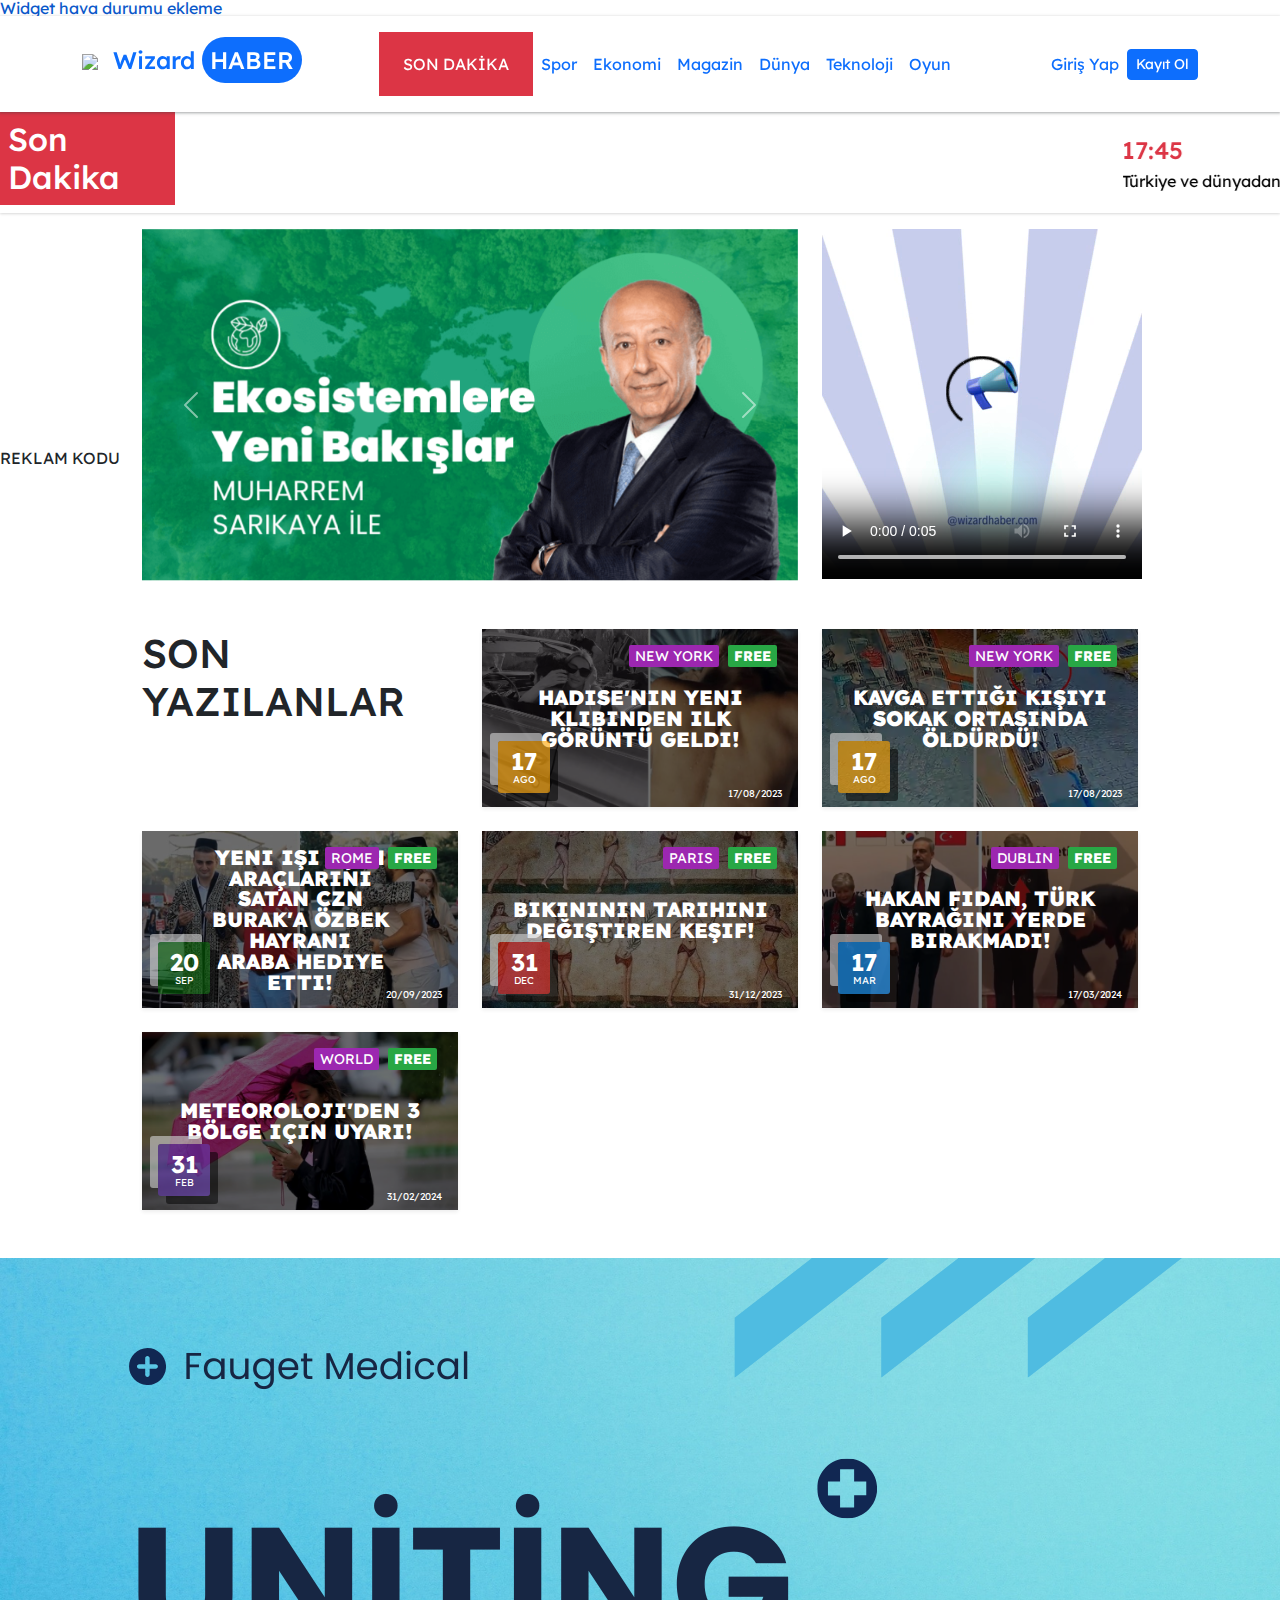
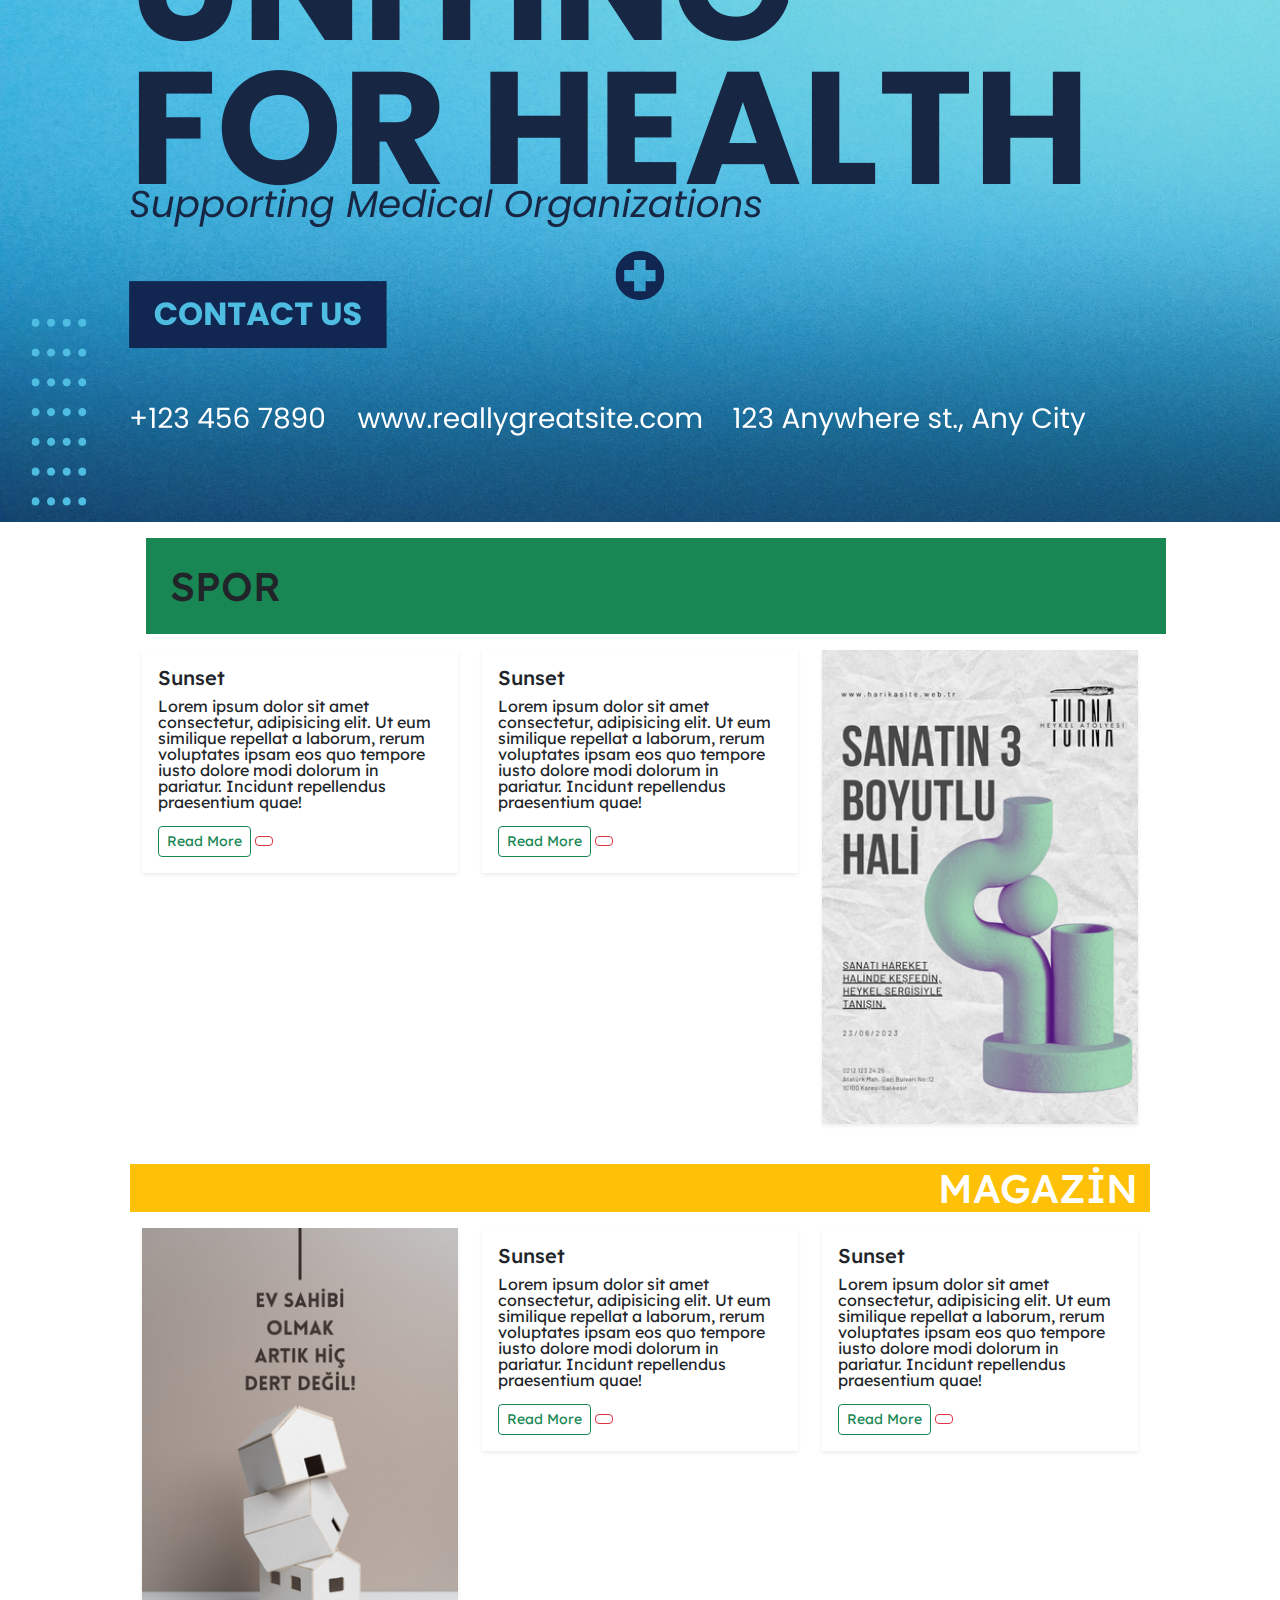
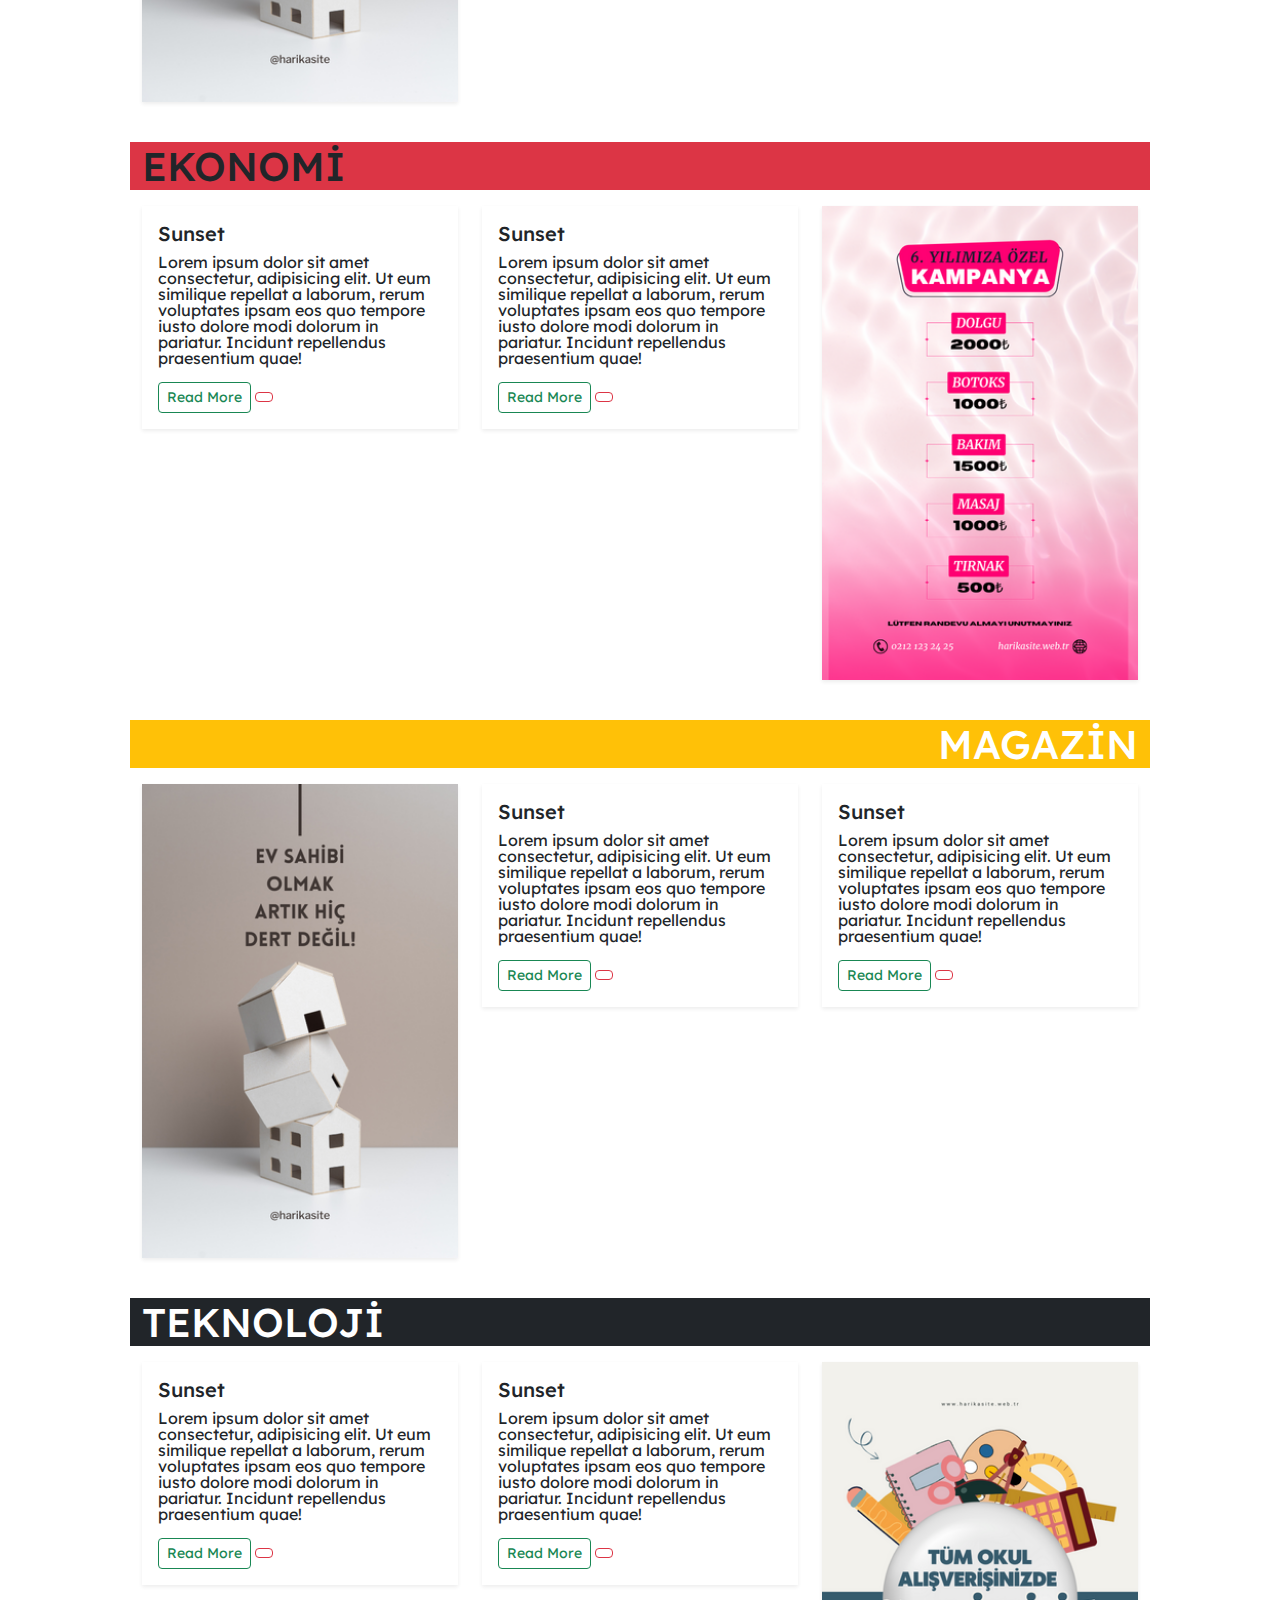
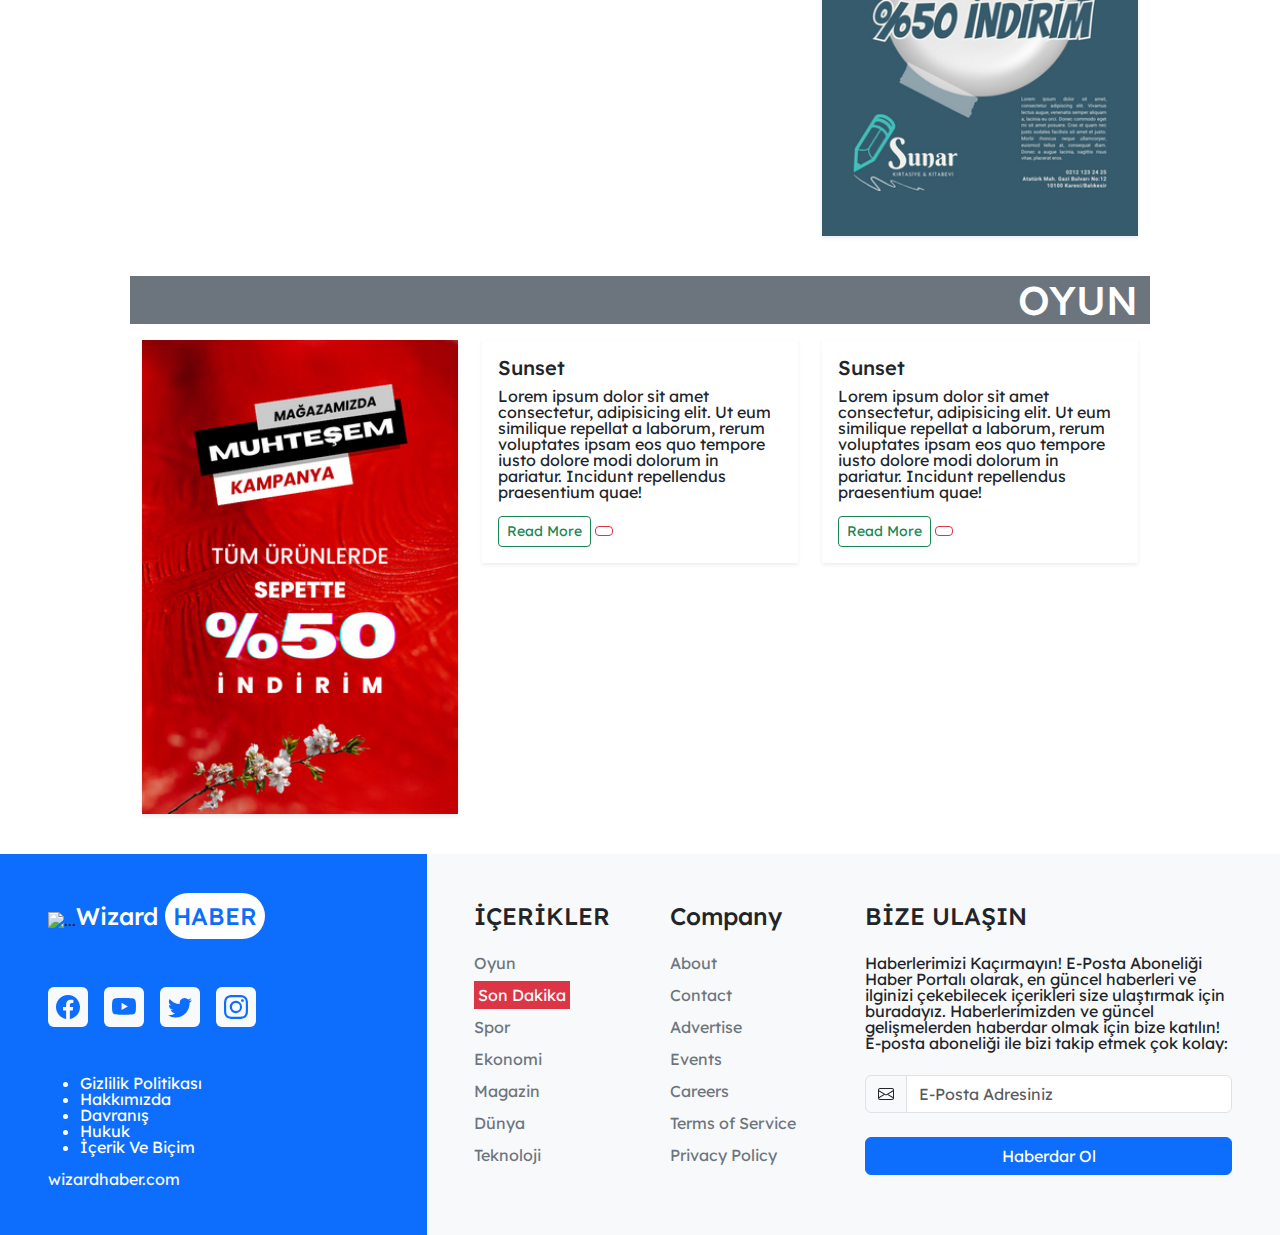
==== templates/index.html @ ce0caa34 "Add files via upload" ====
<!DOCTYPE html>
<html lang="en">

<head>
  <meta charset="UTF-8">
  <meta name="viewport" content="width=device-width, initial-scale=1.0">
  <link rel="stylesheet" href="https://cdnjs.cloudflare.com/ajax/libs/owl-carousel/1.3.3/owl.carousel.min.css">
  <link rel="icon" href="/static/img/logo.png">
  <!-- Bootstrap -->
  <link rel="stylesheet" href="https://cdn.jsdelivr.net/npm/bootstrap@5.3.2/dist/css/bootstrap.min.css">
  <link rel="stylesheet" href="https://unpkg.com/bootstrap@5.3.0/dist/css/bootstrap.min.css" />
  <link rel="stylesheet" href="https://unpkg.com/bs-brain@2.0.0/components/footers/footer-4/assets/css/footer-4.css" />
  <!-- Fontawesome -->
  <link rel="stylesheet" href="https://cdnjs.cloudflare.com/ajax/libs/font-awesome/6.4.2/css/all.min.css"
    integrity="sha512-z3gLpd7yknf1YoNbCzqRKc4qyor8gaKU1qmn+CShxbuBusANI9QpRohGBreCFkKxLhei6S9CQXFEbbKuqLg0DA=="
    crossorigin="anonymous" referrerpolicy="no-referrer" />
  <!-- AOS -->
  <link href="https://unpkg.com/aos@2.3.1/dist/aos.css" rel="stylesheet">
  <!-- CSS -->
  <link rel="stylesheet" href="/static/css/style.css">
  <title>Wizard Haber | Son Dakika, Spor, Magazin ve Daha Fazlası</title>
</head>

<body>

  <!-- Weather -->
  <div id="ww_7436003bc4300" v='1.3' loc='auto'
    a='{"t":"responsive","lang":"tr","sl_lpl":1,"ids":[],"font":"Arial","sl_ics":"one_a","sl_sot":"celsius","cl_bkg":"image","cl_font":"#FFFFFF","cl_cloud":"#FFFFFF","cl_persp":"#81D4FA","cl_sun":"#FFC107","cl_moon":"#FFC107","cl_thund":"#FF5722"}'>
    <a href="https://sharpweather.com/tr/widgets/" id="ww_7436003bc4300_u" target="_blank">Widget hava durumu ekleme</a>
  </div>

  <!-- Navbar Start -->
  <nav class="navbar navbar-expand-lg navbar-dark bg-white px-0 py-3 sticky-top ">
    <div class="container-xl">
      <!-- Logo -->
      <a class="navbar-brand d-flex align-items-center" href="#">
        <img src="/static/img/logo.png" class="h-8" alt="...">
        <h4 class="text-primary">Wizard <span class="bg-primary text-white p-2 rounded-5">HABER</span></h4>
      </a>
      <!-- Navbar toggle -->
      <button class="navbar-toggler" type="button" data-bs-toggle="collapse" data-bs-target="#navbarCollapse"
        aria-controls="navbarCollapse" aria-expanded="false" aria-label="Toggle navigation">
        <span class="navbar-toggler-icon"></span>
      </button>
      <!-- Collapse -->
      <div class="collapse navbar-collapse" id="navbarCollapse">
        <!-- Nav -->
        <div class="navbar-nav mx-lg-auto d-flex align-items-center">
          <a class="nav-item nav-link active bg-danger p-4" href="#" aria-current="page">SON DAKİKA</a>
          <a class="nav-item nav-link text-primary" href="#">Spor</a>
          <a class="nav-item nav-link text-primary" href="#">Ekonomi</a>
          <a class="nav-item nav-link text-primary" href="#">Magazin</a>
          <a class="nav-item nav-link text-primary" href="#">Dünya</a>
          <a class="nav-item nav-link text-primary" href="#">Teknoloji</a>
          <a class="nav-item nav-link text-primary" href="#">Oyun</a>
        </div>
        <!-- Right navigation -->
        <div class="navbar-nav ms-lg-4">
          <a class="nav-item nav-link text-primary" href="#">Giriş Yap</a>
        </div>
        <!-- Action -->
        <div class="d-flex align-items-lg-center mt-3 mt-lg-0">
          <a href="#" class="btn btn-sm btn-primary w-full w-lg-auto">
            Kayıt Ol
          </a>
        </div>
      </div>
    </div>
  </nav>
  <!-- Navbar End -->

  <div class="marquee d-flex align-items-center">
    <h2 class="bg-danger text-white p-2" style="width: 200px;">Son Dakika</h2>
    <marquee scrollamount="18" class="p-2 text-black">
      <h4 class="text-danger">17:45</h4>Türkiye ve dünyadan son dakika haberleri, en son haberler, yeni gelişmeler ve
      güncel son durum.
    </marquee>
  </div>

  <!-- Carousel Start -->
  <div class="container mt-3">
    <div class="row g-4">
      <div class="col-md-8">
        <div id="carouselExampleAutoplaying" class="carousel slide" data-bs-ride="carousel">
          <div class="carousel-inner">
            <div class="carousel-item active">
              <img src="/static/img/muharrem-sarikaya-ile-yeni-bakislar.png" class="d-block w-100" alt="...">
            </div>
            <div class="carousel-item">
              <img src="/static/img/new-mehmet-acar-ile-sinema.jpg" class="d-block w-100" alt="...">
            </div>
            <div class="carousel-item">
              <img src="/static/img/new-oray-egin-ile-yasam-mekan.jpg" class="d-block w-100" alt="...">
            </div>
          </div>
          <button class="carousel-control-prev" type="button" data-bs-target="#carouselExampleAutoplaying"
            data-bs-slide="prev">
            <span class="carousel-control-prev-icon" aria-hidden="true"></span>
            <span class="visually-hidden">Previous</span>
          </button>
          <button class="carousel-control-next" type="button" data-bs-target="#carouselExampleAutoplaying"
            data-bs-slide="next">
            <span class="carousel-control-next-icon" aria-hidden="true"></span>
            <span class="visually-hidden">Next</span>
          </button>
        </div>
      </div>
      <div class="col-md-4">
        <div>
          <video controls autoplay loop>
            <source src="/static/img/Adsz_tasarm_2.mp4">
          </video>
        </div>
      </div>
    </div>
  </div>
  <!-- Carousel End -->

  <!-- Cards Start -->
  <div id="soldasabit" style="position: absolute; left: 0px; top: 50%; z-index: 1;">REKLAM KODU</div>
  
  <div class="container py-5">

    <div class="row row-cols-1 row-cols-md-3 g-4">
      <h1>SON YAZILANLAR</h1>
      <div class="col">
        <div class="card h-100" style="position: relative">
          <div class="bottom-right">17/08/2023</div>
          <div class="top-right">
            <div class="tags-list mb-2">
              <span class="tags-list-town text-uppercase">NEW YORK</span>
              <span style="background-color: #28a745; text-transform: uppercase; font-weight: 800;">
                FREE
              </span>
            </div>
          </div>
          <div class="image-container">
            <div class="bottom-left">
              <div class="thumbnail" style="background-color: #ffa5009e">
                <div class="thumbnail-date">
                  <span class="thumbnail-date-day">17</span>
                  <span class="thumbnail-date-month">ago</span>
                </div>
              </div>
            </div>
            <a href="#">
              <img src="/static/img/1.jpg" @load="imageLoaded" class="card-img-top" alt="Image" /></a>
            <div
              class="image-overlay text-over text-center d-flex justify-content-center align-items-center text-uppercase">
              <div>
                Hadise'nin yeni klibinden ilk görüntü geldi!
              </div>
            </div>
            </a>
          </div>
        </div>
      </div>
      <div class="col">
        <div class="card h-100" style="position: relative">
          <div class="bottom-right">17/08/2023</div>
          <div class="top-right">
            <div class="tags-list mb-2">
              <span class="tags-list-town text-uppercase">NEW YORK</span>
              <span style="background-color: #28a745; text-transform: uppercase; font-weight: 800;">
                FREE
              </span>
            </div>
          </div>
          <div class="image-container">
            <div class="bottom-left">
              <div class="thumbnail" style="background-color: #ffa5009e">
                <div class="thumbnail-date">
                  <span class="thumbnail-date-day">17</span>
                  <span class="thumbnail-date-month">ago</span>
                </div>
              </div>
            </div>
            <a href="#">
              <img src="/static/img/2.jpg" @load="imageLoaded" class="card-img-top" alt="Image" /></a>
            <div
              class="image-overlay text-over text-center d-flex justify-content-center align-items-center text-uppercase">
              <div>
                Kavga ettiği kişiyi sokak ortasında öldürdü!
              </div>
            </div>
            </a>
          </div>
        </div>
      </div>
      <div class="col">
        <div class="card h-100" style="position: relative">
          <div class="bottom-right">20/09/2023</div>
          <div class="top-right">
            <div class="tags-list mb-2">
              <span class="tags-list-town text-uppercase">ROME</span>
              <span style="background-color: #28a745; text-transform: uppercase; font-weight: 800;">
                FREE
              </span>
            </div>
          </div>
          <div class="image-container">
            <div class="bottom-left">
              <div class="thumbnail" style="background-color: #00800070">
                <div class="thumbnail-date">
                  <span class="thumbnail-date-day">20</span>
                  <span class="thumbnail-date-month">sep</span>
                </div>
              </div>
            </div>
            <a href="#">
              <img src="/static/img/3.jpg" @load="imageLoaded" class="card-img-top" alt="Image" /></a>
            <div
              class="image-overlay text-over text-center d-flex justify-content-center align-items-center text-uppercase">
              <div class="p-5">
                Yeni işi için araçlarını satan CZN Burak'a Özbek hayranı araba hediye etti!
              </div>
            </div>
            </a>
          </div>
        </div>
      </div>
      <div class="col">
        <div class="card h-100" style="position: relative">
          <div class="bottom-right">31/12/2023</div>
          <div class="top-right">
            <div class="tags-list mb-2">
              <span class="tags-list-town text-uppercase">PARIS</span>
              <span style="background-color: #28a745; text-transform: uppercase; font-weight: 800;">
                FREE
              </span>
            </div>
          </div>
          <div class="image-container">
            <div class="bottom-left">
              <div class="thumbnail" style="background-color: #ff000070">
                <div class="thumbnail-date">
                  <span class="thumbnail-date-day">31</span>
                  <span class="thumbnail-date-month">dec</span>
                </div>
              </div>
            </div>
            <a href="#">
              <img src="/static/img/4.jpg" @load="imageLoaded" class="card-img-top" alt="Image" /></a>
            <div
              class="image-overlay text-over text-center d-flex justify-content-center align-items-center text-uppercase">
              <div>
                Bikininin tarihini değiştiren keşif!
              </div>
            </div>
            </a>
          </div>
        </div>
      </div>
      <div class="col">
        <div class="card h-100" style="position: relative">
          <div class="bottom-right">17/03/2024</div>
          <div class="top-right">
            <div class="tags-list mb-2">
              <span class="tags-list-town text-uppercase">DUBLIN</span>
              <span style="background-color: #28a745; text-transform: uppercase; font-weight: 800;">
                FREE
              </span>
            </div>
          </div>
          <div class="image-container">
            <div class="bottom-left">
              <div class="thumbnail" style="background-color: #2196f3ad">
                <div class="thumbnail-date">
                  <span class="thumbnail-date-day">17</span>
                  <span class="thumbnail-date-month">mar</span>
                </div>
              </div>
            </div>
            <a href="#">
              <img src="/static/img/5.jpg" @load="imageLoaded" class="card-img-top" alt="Image" /></a>
            <div
              class="image-overlay text-over text-center d-flex justify-content-center align-items-center text-uppercase">
              <div>
                Hakan Fidan, Türk bayrağını yerde bırakmadı!
              </div>
            </div>
            </a>
          </div>
        </div>
      </div>

      <div class="col">
        <div class="card h-100" style="position: relative">
          <div class="bottom-right">31/02/2024</div>
          <div class="top-right">
            <div class="tags-list mb-2">
              <span class="tags-list-town text-uppercase">WORLD</span>
              <span style="background-color: #28a745; text-transform: uppercase; font-weight: 800;">
                FREE
              </span>
            </div>
          </div>
          <div class="image-container">
            <div class="bottom-left">
              <div class="thumbnail" style="background-color: #673ab794">
                <div class="thumbnail-date">
                  <span class="thumbnail-date-day">31</span>
                  <span class="thumbnail-date-month">Feb</span>
                </div>
              </div>
            </div>
            <a href="#">
              <img src="/static/img/6.jpg" @load="imageLoaded" class="card-img-top" alt="Image" /></a>
            <div
              class="image-overlay text-over text-center d-flex justify-content-center align-items-center text-uppercase">
              <div>
                Meteoroloji'den 3 bölge için uyarı!
              </div>
            </div>
            </a>
          </div>
        </div>
      </div>

    </div>

  </div>
  <!-- Cards End -->

  <div>
    <img src="/static/img/Pembe ve Yeşil Minimalist Anneler Günü İndirimi Yatay Reklam Panosu.png" alt="">
  </div>


<!-- Spor Kategori Start -->
  <div class="container mt-3">
    <div class="row">
      <h1 class="bg-success mb-3 p-4 ms-3">SPOR <i class="fa-solid fa-futbol fa-spin fa-sm" style="color: #000000;"></i></h1>
      <div class="col-lg-4 mb-4">
        <div class="card">
          <img
            src="https://images.unsplash.com/photo-1477862096227-3a1bb3b08330?ixlib=rb-1.2.1&auto=format&fit=crop&w=700&q=60"
            alt="" class="card-img-top">
          <div class="card-body">
            <h5 class="card-title">Sunset</h5>
            <p class="card-text">Lorem ipsum dolor sit amet consectetur, adipisicing elit. Ut eum similique repellat a
              laborum, rerum voluptates ipsam eos quo tempore iusto dolore modi dolorum in pariatur. Incidunt
              repellendus praesentium quae!</p>
            <a href="" class="btn btn-outline-success btn-sm">Read More</a>
            <a href="" class="btn btn-outline-danger btn-sm"><i class="far fa-heart"></i></a>
          </div>
        </div>
      </div>
      <div class="col-lg-4 mb-4">
        <div class="card">
          <img
            src="https://images.unsplash.com/photo-1516214104703-d870798883c5?ixlib=rb-1.2.1&ixid=eyJhcHBfaWQiOjEyMDd9&auto=format&fit=crop&w=700&q=60"
            alt="" class="card-img-top">
          <div class="card-body">
            <h5 class="card-title">Sunset</h5>
            <p class="card-text">Lorem ipsum dolor sit amet consectetur, adipisicing elit. Ut eum similique repellat a
              laborum, rerum voluptates ipsam eos quo tempore iusto dolore modi dolorum in pariatur. Incidunt
              repellendus praesentium quae!</p>
            <a href="" class="btn btn-outline-success btn-sm">Read More</a>
            <a href="" class="btn btn-outline-danger btn-sm"><i class="far fa-heart"></i></a>
          </div>
        </div>
      </div>
      <div class="col-lg-4 mb-4">
        <div class="card">
          <img
            src="/static/img/kacrmayn_5.png"
            alt="" class="card-img-top">
        </div>
      </div>
    </div>
  </div>
  <!-- Spor Kategori End -->

  <!-- Magazin Kategori Start-->
  <div class="container mt-3">
    <div class="row">
      <h1 class="text-end bg-warning text-white mb-3"><i class="fa-solid fa-video fa-fade fa-sm"
          style="color: #ffffff;"></i> MAGAZİN</h1>
      <div class="col-lg-4 mb-4">
        <div class="card">
          <img
            src="/static/img/kacrmayn_3.png"
            alt="" class="card-img-top">
        </div>
      </div>
      <div class="col-lg-4 mb-4">
        <div class="card">
          <img
            src="https://images.unsplash.com/photo-1516214104703-d870798883c5?ixlib=rb-1.2.1&ixid=eyJhcHBfaWQiOjEyMDd9&auto=format&fit=crop&w=700&q=60"
            alt="" class="card-img-top">
          <div class="card-body">
            <h5 class="card-title">Sunset</h5>
            <p class="card-text">Lorem ipsum dolor sit amet consectetur, adipisicing elit. Ut eum similique repellat a
              laborum, rerum voluptates ipsam eos quo tempore iusto dolore modi dolorum in pariatur. Incidunt
              repellendus praesentium quae!</p>
            <a href="" class="btn btn-outline-success btn-sm">Read More</a>
            <a href="" class="btn btn-outline-danger btn-sm"><i class="far fa-heart"></i></a>
          </div>
        </div>
      </div>
      <div class="col-lg-4 mb-4">
        <div class="card">
          <img
            src="https://images.unsplash.com/photo-1477862096227-3a1bb3b08330?ixlib=rb-1.2.1&auto=format&fit=crop&w=700&q=60"
            alt="" class="card-img-top">
          <div class="card-body">
            <h5 class="card-title">Sunset</h5>
            <p class="card-text">Lorem ipsum dolor sit amet consectetur, adipisicing elit. Ut eum similique repellat a
              laborum, rerum voluptates ipsam eos quo tempore iusto dolore modi dolorum in pariatur. Incidunt
              repellendus praesentium quae!</p>
            <a href="" class="btn btn-outline-success btn-sm">Read More</a>
            <a href="" class="btn btn-outline-danger btn-sm"><i class="far fa-heart"></i></a>
          </div>
        </div>
      </div>
    </div>
  </div>
  <!-- Magazin Kategori End -->

  <!-- Ekonomi Kategori Start -->
  <div class="container mt-3">
    <div class="row">
      <h1 class="bg-danger mb-3">EKONOMİ <i class="fa-solid fa-futbol fa-spin fa-sm" style="color: #000000;"></i></h1>
      <div class="col-lg-4 mb-4">
        <div class="card">
          <img
            src="https://images.unsplash.com/photo-1477862096227-3a1bb3b08330?ixlib=rb-1.2.1&auto=format&fit=crop&w=700&q=60"
            alt="" class="card-img-top">
          <div class="card-body">
            <h5 class="card-title">Sunset</h5>
            <p class="card-text">Lorem ipsum dolor sit amet consectetur, adipisicing elit. Ut eum similique repellat a
              laborum, rerum voluptates ipsam eos quo tempore iusto dolore modi dolorum in pariatur. Incidunt
              repellendus praesentium quae!</p>
            <a href="" class="btn btn-outline-success btn-sm">Read More</a>
            <a href="" class="btn btn-outline-danger btn-sm"><i class="far fa-heart"></i></a>
          </div>
        </div>
      </div>
      <div class="col-lg-4 mb-4">
        <div class="card">
          <img
            src="https://images.unsplash.com/photo-1516214104703-d870798883c5?ixlib=rb-1.2.1&ixid=eyJhcHBfaWQiOjEyMDd9&auto=format&fit=crop&w=700&q=60"
            alt="" class="card-img-top">
          <div class="card-body">
            <h5 class="card-title">Sunset</h5>
            <p class="card-text">Lorem ipsum dolor sit amet consectetur, adipisicing elit. Ut eum similique repellat a
              laborum, rerum voluptates ipsam eos quo tempore iusto dolore modi dolorum in pariatur. Incidunt
              repellendus praesentium quae!</p>
            <a href="" class="btn btn-outline-success btn-sm">Read More</a>
            <a href="" class="btn btn-outline-danger btn-sm"><i class="far fa-heart"></i></a>
          </div>
        </div>
      </div>
      <div class="col-lg-4 mb-4">
        <div class="card">
          <img
            src="/static/img/kacrmayn_2.png"
            alt="" class="card-img-top">
        </div>
      </div>
    </div>
  </div>
  <!-- Ekonomi Kategori End -->

   <!-- Dünya Kategori Start-->
   <div class="container mt-3">
    <div class="row">
      <h1 class="text-end bg-warning text-white mb-3"><i class="fa-solid fa-video fa-fade fa-sm"
          style="color: #ffffff;"></i> MAGAZİN</h1>
      <div class="col-lg-4 mb-4">
        <div class="card">
          <img
            src="/static/img/kacrmayn_3.png"
            alt="" class="card-img-top">
        </div>
      </div>
      <div class="col-lg-4 mb-4">
        <div class="card">
          <img
            src="https://images.unsplash.com/photo-1516214104703-d870798883c5?ixlib=rb-1.2.1&ixid=eyJhcHBfaWQiOjEyMDd9&auto=format&fit=crop&w=700&q=60"
            alt="" class="card-img-top">
          <div class="card-body">
            <h5 class="card-title">Sunset</h5>
            <p class="card-text">Lorem ipsum dolor sit amet consectetur, adipisicing elit. Ut eum similique repellat a
              laborum, rerum voluptates ipsam eos quo tempore iusto dolore modi dolorum in pariatur. Incidunt
              repellendus praesentium quae!</p>
            <a href="" class="btn btn-outline-success btn-sm">Read More</a>
            <a href="" class="btn btn-outline-danger btn-sm"><i class="far fa-heart"></i></a>
          </div>
        </div>
      </div>
      <div class="col-lg-4 mb-4">
        <div class="card">
          <img
            src="https://images.unsplash.com/photo-1477862096227-3a1bb3b08330?ixlib=rb-1.2.1&auto=format&fit=crop&w=700&q=60"
            alt="" class="card-img-top">
          <div class="card-body">
            <h5 class="card-title">Sunset</h5>
            <p class="card-text">Lorem ipsum dolor sit amet consectetur, adipisicing elit. Ut eum similique repellat a
              laborum, rerum voluptates ipsam eos quo tempore iusto dolore modi dolorum in pariatur. Incidunt
              repellendus praesentium quae!</p>
            <a href="" class="btn btn-outline-success btn-sm">Read More</a>
            <a href="" class="btn btn-outline-danger btn-sm"><i class="far fa-heart"></i></a>
          </div>
        </div>
      </div>
    </div>
  </div>
  <!-- Dünya Kategori End -->

   <!-- Teknoloji Kategori Start -->
   <div class="container mt-3">
    <div class="row">
      <h1 class="bg-dark text-white mb-3">TEKNOLOJİ <i class="fa-solid fa-futbol fa-spin fa-sm" style="color: #ffffff;"></i></h1>
      <div class="col-lg-4 mb-4">
        <div class="card">
          <img
            src="https://images.unsplash.com/photo-1477862096227-3a1bb3b08330?ixlib=rb-1.2.1&auto=format&fit=crop&w=700&q=60"
            alt="" class="card-img-top">
          <div class="card-body">
            <h5 class="card-title">Sunset</h5>
            <p class="card-text">Lorem ipsum dolor sit amet consectetur, adipisicing elit. Ut eum similique repellat a
              laborum, rerum voluptates ipsam eos quo tempore iusto dolore modi dolorum in pariatur. Incidunt
              repellendus praesentium quae!</p>
            <a href="" class="btn btn-outline-success btn-sm">Read More</a>
            <a href="" class="btn btn-outline-danger btn-sm"><i class="far fa-heart"></i></a>
          </div>
        </div>
      </div>
      <div class="col-lg-4 mb-4">
        <div class="card">
          <img
            src="https://images.unsplash.com/photo-1516214104703-d870798883c5?ixlib=rb-1.2.1&ixid=eyJhcHBfaWQiOjEyMDd9&auto=format&fit=crop&w=700&q=60"
            alt="" class="card-img-top">
          <div class="card-body">
            <h5 class="card-title">Sunset</h5>
            <p class="card-text">Lorem ipsum dolor sit amet consectetur, adipisicing elit. Ut eum similique repellat a
              laborum, rerum voluptates ipsam eos quo tempore iusto dolore modi dolorum in pariatur. Incidunt
              repellendus praesentium quae!</p>
            <a href="" class="btn btn-outline-success btn-sm">Read More</a>
            <a href="" class="btn btn-outline-danger btn-sm"><i class="far fa-heart"></i></a>
          </div>
        </div>
      </div>
      <div class="col-lg-4 mb-4">
        <div class="card">
          <img
            src="/static/img/kacrmayn_4.png"
            alt="" class="card-img-top">
        </div>
      </div>
    </div>
  </div>
  <!-- Teknoloji Kategori End -->

   <!-- Oyun Kategori Start-->
   <div class="container mt-3">
    <div class="row">
      <h1 class="text-end bg-secondary text-white mb-3"><i class="fa-solid fa-video fa-fade fa-sm"
          style="color: #ffffff;"></i> OYUN</h1>
      <div class="col-lg-4 mb-4">
        <div class="card">
          <img
            src="/static/img/kacrmayn_1.png"
            alt="" class="card-img-top">
        </div>
      </div>
      <div class="col-lg-4 mb-4">
        <div class="card">
          <img
            src="https://images.unsplash.com/photo-1516214104703-d870798883c5?ixlib=rb-1.2.1&ixid=eyJhcHBfaWQiOjEyMDd9&auto=format&fit=crop&w=700&q=60"
            alt="" class="card-img-top">
          <div class="card-body">
            <h5 class="card-title">Sunset</h5>
            <p class="card-text">Lorem ipsum dolor sit amet consectetur, adipisicing elit. Ut eum similique repellat a
              laborum, rerum voluptates ipsam eos quo tempore iusto dolore modi dolorum in pariatur. Incidunt
              repellendus praesentium quae!</p>
            <a href="" class="btn btn-outline-success btn-sm">Read More</a>
            <a href="" class="btn btn-outline-danger btn-sm"><i class="far fa-heart"></i></a>
          </div>
        </div>
      </div>
      <div class="col-lg-4 mb-4">
        <div class="card">
          <img
            src="https://images.unsplash.com/photo-1477862096227-3a1bb3b08330?ixlib=rb-1.2.1&auto=format&fit=crop&w=700&q=60"
            alt="" class="card-img-top">
          <div class="card-body">
            <h5 class="card-title">Sunset</h5>
            <p class="card-text">Lorem ipsum dolor sit amet consectetur, adipisicing elit. Ut eum similique repellat a
              laborum, rerum voluptates ipsam eos quo tempore iusto dolore modi dolorum in pariatur. Incidunt
              repellendus praesentium quae!</p>
            <a href="" class="btn btn-outline-success btn-sm">Read More</a>
            <a href="" class="btn btn-outline-danger btn-sm"><i class="far fa-heart"></i></a>
          </div>
        </div>
      </div>
    </div>
  </div>
  <!-- Oyun Kategori End -->

  <!-- Canlı Haber -->


  <!-- Footer Start -->
  <!-- Footer 4 - Bootstrap Brain Component -->
  <footer class="footer w-100">

    <!-- Widgets - Bootstrap Brain Component -->
    <section>
      <div class="container-fluid mt-3">
        <div class="row">
          <div class="col-12 col-lg-4 bg-primary py-4 py-md-5 py-xxl-8">
            <div class="row h-100 align-items-end justify-content-center">
              <div class="col-12 col-md-11 col-xl-10">
                <div class="footer-logo-wrapper">
                  <a class="navbar-brand d-flex align-items-center" href="#">
                    <img src="/static/img/logo.png" class="h-8" alt="...">
                    <h4 class="text-white">Wizard <span class="bg-white text-primary p-2 rounded-5">HABER</span></h4>
                  </a>
                </div>
                <div class="social-media-wrapper mt-5 ">
                  <ul class="nav">
                    <li class="nav-item me-3">
                      <a class="nav-link link-primary p-2 bg-light rounded" href="#!">
                        <svg xmlns="http://www.w3.org/2000/svg" width="24" height="24" fill="currentColor"
                          class="bi bi-facebook" viewBox="0 0 16 16">
                          <path
                            d="M16 8.049c0-4.446-3.582-8.05-8-8.05C3.58 0-.002 3.603-.002 8.05c0 4.017 2.926 7.347 6.75 7.951v-5.625h-2.03V8.05H6.75V6.275c0-2.017 1.195-3.131 3.022-3.131.876 0 1.791.157 1.791.157v1.98h-1.009c-.993 0-1.303.621-1.303 1.258v1.51h2.218l-.354 2.326H9.25V16c3.824-.604 6.75-3.934 6.75-7.951z" />
                        </svg>
                      </a>
                    </li>
                    <li class="nav-item me-3">
                      <a class="nav-link link-primary p-2 bg-light rounded" href="#!">
                        <svg xmlns="http://www.w3.org/2000/svg" width="24" height="24" fill="currentColor"
                          class="bi bi-youtube" viewBox="0 0 16 16">
                          <path
                            d="M8.051 1.999h.089c.822.003 4.987.033 6.11.335a2.01 2.01 0 0 1 1.415 1.42c.101.38.172.883.22 1.402l.01.104.022.26.008.104c.065.914.073 1.77.074 1.957v.075c-.001.194-.01 1.108-.082 2.06l-.008.105-.009.104c-.05.572-.124 1.14-.235 1.558a2.007 2.007 0 0 1-1.415 1.42c-1.16.312-5.569.334-6.18.335h-.142c-.309 0-1.587-.006-2.927-.052l-.17-.006-.087-.004-.171-.007-.171-.007c-1.11-.049-2.167-.128-2.654-.26a2.007 2.007 0 0 1-1.415-1.419c-.111-.417-.185-.986-.235-1.558L.09 9.82l-.008-.104A31.4 31.4 0 0 1 0 7.68v-.123c.002-.215.01-.958.064-1.778l.007-.103.003-.052.008-.104.022-.26.01-.104c.048-.519.119-1.023.22-1.402a2.007 2.007 0 0 1 1.415-1.42c.487-.13 1.544-.21 2.654-.26l.17-.007.172-.006.086-.003.171-.007A99.788 99.788 0 0 1 7.858 2h.193zM6.4 5.209v4.818l4.157-2.408L6.4 5.209z" />
                        </svg>
                      </a>
                    </li>
                    <li class="nav-item me-3">
                      <a class="nav-link link-primary p-2 bg-light rounded" href="#!">
                        <svg xmlns="http://www.w3.org/2000/svg" width="24" height="24" fill="currentColor"
                          class="bi bi-twitter" viewBox="0 0 16 16">
                          <path
                            d="M5.026 15c6.038 0 9.341-5.003 9.341-9.334 0-.14 0-.282-.006-.422A6.685 6.685 0 0 0 16 3.542a6.658 6.658 0 0 1-1.889.518 3.301 3.301 0 0 0 1.447-1.817 6.533 6.533 0 0 1-2.087.793A3.286 3.286 0 0 0 7.875 6.03a9.325 9.325 0 0 1-6.767-3.429 3.289 3.289 0 0 0 1.018 4.382A3.323 3.323 0 0 1 .64 6.575v.045a3.288 3.288 0 0 0 2.632 3.218 3.203 3.203 0 0 1-.865.115 3.23 3.23 0 0 1-.614-.057 3.283 3.283 0 0 0 3.067 2.277A6.588 6.588 0 0 1 .78 13.58a6.32 6.32 0 0 1-.78-.045A9.344 9.344 0 0 0 5.026 15z" />
                        </svg>
                      </a>
                    </li>
                    <li class="nav-item">
                      <a class="nav-link link-primary p-2 bg-light rounded" href="#!">
                        <svg xmlns="http://www.w3.org/2000/svg" width="24" height="24" fill="currentColor"
                          class="bi bi-instagram" viewBox="0 0 16 16">
                          <path
                            d="M8 0C5.829 0 5.556.01 4.703.048 3.85.088 3.269.222 2.76.42a3.917 3.917 0 0 0-1.417.923A3.927 3.927 0 0 0 .42 2.76C.222 3.268.087 3.85.048 4.7.01 5.555 0 5.827 0 8.001c0 2.172.01 2.444.048 3.297.04.852.174 1.433.372 1.942.205.526.478.972.923 1.417.444.445.89.719 1.416.923.51.198 1.09.333 1.942.372C5.555 15.99 5.827 16 8 16s2.444-.01 3.298-.048c.851-.04 1.434-.174 1.943-.372a3.916 3.916 0 0 0 1.416-.923c.445-.445.718-.891.923-1.417.197-.509.332-1.09.372-1.942C15.99 10.445 16 10.173 16 8s-.01-2.445-.048-3.299c-.04-.851-.175-1.433-.372-1.941a3.926 3.926 0 0 0-.923-1.417A3.911 3.911 0 0 0 13.24.42c-.51-.198-1.092-.333-1.943-.372C10.443.01 10.172 0 7.998 0h.003zm-.717 1.442h.718c2.136 0 2.389.007 3.232.046.78.035 1.204.166 1.486.275.373.145.64.319.92.599.28.28.453.546.598.92.11.281.24.705.275 1.485.039.843.047 1.096.047 3.231s-.008 2.389-.047 3.232c-.035.78-.166 1.203-.275 1.485a2.47 2.47 0 0 1-.599.919c-.28.28-.546.453-.92.598-.28.11-.704.24-1.485.276-.843.038-1.096.047-3.232.047s-2.39-.009-3.233-.047c-.78-.036-1.203-.166-1.485-.276a2.478 2.478 0 0 1-.92-.598 2.48 2.48 0 0 1-.6-.92c-.109-.281-.24-.705-.275-1.485-.038-.843-.046-1.096-.046-3.233 0-2.136.008-2.388.046-3.231.036-.78.166-1.204.276-1.486.145-.373.319-.64.599-.92.28-.28.546-.453.92-.598.282-.11.705-.24 1.485-.276.738-.034 1.024-.044 2.515-.045v.002zm4.988 1.328a.96.96 0 1 0 0 1.92.96.96 0 0 0 0-1.92zm-4.27 1.122a4.109 4.109 0 1 0 0 8.217 4.109 4.109 0 0 0 0-8.217zm0 1.441a2.667 2.667 0 1 1 0 5.334 2.667 2.667 0 0 1 0-5.334z" />
                        </svg>
                      </a>
                    </li>
                  </ul>
                </div>
                <div class="address-wrapper mt-5">
                  <address class="mb-2 text-white">
                    <ul>
                      <a href="">
                        <li style="color: white;">Gizlilik Politikası</li>
                      </a>
                      <a href="">
                        <li style="color: white;">Hakkımızda</li>
                      </a>
                      <a href="">
                        <li style="color: white;">Davranış</li>
                      </a>
                      <a href="">
                        <li style="color: white;">Hukuk</li>
                      </a>
                      <a href="">
                        <li style="color: white;">İçerik Ve Biçim</li>
                      </a>
                    </ul>
                  </address>
                  <p class="mb-2">
                    <a class="link-light text-decoration-none" href="tel:+15057922430">
                    </a>
                  </p>
                  <p class="mb-0">
                    <a class="link-light text-decoration-none" href="mailto:demo@yourdomain.com">wizardhaber.com</a>
                  </p>
                </div>
              </div>
            </div>
          </div>
          <div class="col-12 col-lg-8 bg-light py-4 py-md-5 py-xxl-8">
            <div class="row justify-content-center">
              <div class="col-12 col-md-11 col-xxl-10">
                <div class="row gy-4 gy-sm-0">
                  <div class="col-6 col-sm-3">
                    <div class="widget">
                      <h4 class="widget-title mb-4">İÇERİKLER</h4>
                      <ul class="list-unstyled">
                        <li class="mb-3">
                          <a href="#!" class="link-secondary text-decoration-none">Oyun</a>
                        </li>
                        <li class="mb-3">
                          <a href="#!" class="link-secondary text-decoration-none bg-danger text-white p-1">Son
                            Dakika</a>
                        </li>
                        <li class="mb-3">
                          <a href="#!" class="link-secondary text-decoration-none">Spor</a>
                        </li>
                        <li class="mb-3">
                          <a href="#!" class="link-secondary text-decoration-none">Ekonomi</a>
                        </li>
                        <li class="mb-3">
                          <a href="#!" class="link-secondary text-decoration-none">Magazin</a>
                        </li>
                        <li class="mb-3">
                          <a href="#!" class="link-secondary text-decoration-none">Dünya</a>
                        </li>
                        <li class="mb-0">
                          <a href="#!" class="link-secondary text-decoration-none">Teknoloji</a>
                        </li>



                      </ul>
                    </div>
                  </div>
                  <div class="col-6 col-sm-3">
                    <div class="widget">
                      <h4 class="widget-title mb-4">Company</h4>
                      <ul class="list-unstyled">
                        <li class="mb-3">
                          <a href="#!" class="link-secondary text-decoration-none">About</a>
                        </li>
                        <li class="mb-3">
                          <a href="#!" class="link-secondary text-decoration-none">Contact</a>
                        </li>
                        <li class="mb-3">
                          <a href="#!" class="link-secondary text-decoration-none">Advertise</a>
                        </li>
                        <li class="mb-3">
                          <a href="#!" class="link-secondary text-decoration-none">Events</a>
                        </li>
                        <li class="mb-3">
                          <a href="#!" class="link-secondary text-decoration-none">Careers</a>
                        </li>
                        <li class="mb-3">
                          <a href="#!" class="link-secondary text-decoration-none">Terms of
                            Service</a>
                        </li>
                        <li class="mb-0">
                          <a href="#!" class="link-secondary text-decoration-none">Privacy
                            Policy</a>
                        </li>
                      </ul>
                    </div>
                  </div>
                  <div class="col-12 col-sm-6">
                    <div class="widget">
                      <h4 class="widget-title mb-4">BİZE ULAŞIN</h4>
                      <p class="mb-4">Haberlerimizi Kaçırmayın! E-Posta Aboneliği

                        Haber Portalı olarak, en güncel haberleri ve ilginizi çekebilecek
                        içerikleri size ulaştırmak için buradayız. Haberlerimizden ve güncel
                        gelişmelerden haberdar olmak için bize katılın! E-posta aboneliği ile
                        bizi takip etmek çok kolay:
                      </p>
                      <form action="#!">
                        <div class="row gy-4">
                          <div class="col-12">
                            <div class="input-group">
                              <span class="input-group-text" id="email-newsletter-addon">
                                <svg xmlns="http://www.w3.org/2000/svg" width="16" height="16" fill="currentColor"
                                  class="bi bi-envelope" viewBox="0 0 16 16">
                                  <path
                                    d="M0 4a2 2 0 0 1 2-2h12a2 2 0 0 1 2 2v8a2 2 0 0 1-2 2H2a2 2 0 0 1-2-2V4Zm2-1a1 1 0 0 0-1 1v.217l7 4.2 7-4.2V4a1 1 0 0 0-1-1H2Zm13 2.383-4.708 2.825L15 11.105V5.383Zm-.034 6.876-5.64-3.471L8 9.583l-1.326-.795-5.64 3.47A1 1 0 0 0 2 13h12a1 1 0 0 0 .966-.741ZM1 11.105l4.708-2.897L1 5.383v5.722Z" />
                                </svg>
                              </span>
                              <input type="email" class="form-control" id="email-newsletter" value=""
                                placeholder="E-Posta Adresiniz" aria-label="email-newsletter"
                                aria-describedby="email-newsletter-addon" required>
                            </div>
                          </div>
                          <div class="col-12">
                            <div class="d-grid">
                              <button class="btn btn-primary" type="submit">Haberdar Ol</button>
                            </div>
                          </div>
                        </div>
                      </form>
                    </div>
                  </div>
                </div>

              </div>
            </div>
          </div>
        </div>
      </div>
      </div>
      </div>
    </section>

  </footer>
  <!-- Footer End -->



  
  <script type="text/javascript" src="https://code.jquery.com/jquery-1.12.0.min.js"></script>
  <script type="text/javascript"
    src="https://cdnjs.cloudflare.com/ajax/libs/owl-carousel/1.3.3/owl.carousel.min.js"></script>
  <script type="text/javascript" src="js/jquery.hoverdir.js"></script>
  <script type="text/javascript" src="js/modernizr.custom.97074.js"></script>

  <script src="//maxcdn.bootstrapcdn.com/bootstrap/4.1.1/js/bootstrap.min.js"></script>
  <script src="//cdnjs.cloudflare.com/ajax/libs/jquery/3.2.1/jquery.min.js"></script>
  <script async src="https://app2.weatherwidget.org/js/?id=ww_7436003bc4300"></script>
  <!-- Bootstrap -->
  <script src="https://cdn.jsdelivr.net/npm/@popperjs/core@2.11.8/dist/umd/popper.min.js"
    integrity="sha384-I7E8VVD/ismYTF4hNIPjVp/Zjvgyol6VFvRkX/vR+Vc4jQkC+hVqc2pM8ODewa9r"
    crossorigin="anonymous"></script>
  <script src="https://cdn.jsdelivr.net/npm/bootstrap@5.3.2/dist/js/bootstrap.min.js"
    integrity="sha384-BBtl+eGJRgqQAUMxJ7pMwbEyER4l1g+O15P+16Ep7Q9Q+zqX6gSbd85u4mG4QzX+"
    crossorigin="anonymous"></script>
  <!-- AOS -->
  <script src="https://unpkg.com/aos@2.3.1/dist/aos.js"></script>
  <script>
    AOS.init();
  </script>
  <!-- Script -->
  <script src="/static/js/script.js"></script>
</body>

</html>
---- static/css/style.css ----
@import url(https://unpkg.com/@webpixels/css@1.0/dist/index.css);
@import url('https://fonts.googleapis.com/css2?family=Lexend:wght@600&display=swap');

*{
  font-family: 'Lexend', sans-serif;
}


.marquee{
  box-shadow: rgba(0, 0, 0, 0.1) 0px 1px 3px 0px, rgba(0, 0, 0, 0.06) 0px 1px 2px 0px;
}

nav{
  box-shadow: rgba(60, 64, 67, 0.3) 0px 1px 2px 0px, rgba(60, 64, 67, 0.15) 0px 1px 3px 1px;
}

a {
    text-decoration: none;
  }
  
  .container {
    max-width: 1020px !important;
  }
  
  .thumbnail-date-day {
    color: rgb(255, 255, 255);
  }
  
  .thumbnail-date-month {
    color: rgb(255, 255, 255);
  }
  
  div {
    display: block;
  }
  
  div, span {
    /* box-sizing: initial; */
    line-height: 1;
  }

  
  .thumbnail {
    -webkit-touch-callout: none;
    border-radius: 3px;
    box-sizing: initial;
    height: 52px;
    min-width: 52px;
    overflow: hidden;
    -webkit-user-select: none;
    -khtml-user-select: none;
    -moz-user-select: none;
    -ms-user-select: none;
    user-select: none;
    width: 52px;
  }
  
  .grey {
    background-color: #bababaa7;
  }
  
  .thumbnail .thumbnail-date span,
  .thumbnail .thumbnail-date span {
    display: inline-block;
    line-height: 1;
  }
  
  .thumbnail .thumbnail-date .thumbnail-date-day {
    font-size: 24px;
    font-weight: 700;
    margin-top: 4px;
    position: relative;
    text-align: center;
    top: 4px;
    width: 100%;
  }
  
  .thumbnail .thumbnail-date .thumbnail-date-month {
    font-size: 10px;
    text-align: center;
    text-transform: uppercase;
    width: 100%;
  }
  
  .tags-list-town {
    background-color: #198754;
  }
  
  .tags-list span {
    border-radius: 2px;
    color: #fff;
    cursor: default;
    display: inline-block;
    font-size: 12px;
    line-height: 1;
    margin-bottom: 4px;
    margin-right: 5px;
    padding: 4px 6px;
    position: relative;
  }
  
  .text-over {
    font-size: 1.3em;
    font-weight: 900;
    color: #fff;
    padding: 20px;
  }
  
  .card {
    border: 0 !important;
    border-radius: 0 !important;
  }
  
  .card-img-top {
    border-radius: 0 !important;
  }
  
  .image-container {
    position: relative;
    overflow: hidden;
  }
  
  .image-overlay {
    position: absolute;
    top: 0;
    left: 0;
    width: 100%;
    height: 100%;
    background-color: rgb(0 0 0 / 57%);
    z-index: 1;
  }
  
  .image-container .card-img-top {
    position: relative;
    z-index: 0;
  }
  
  .tags-list-town {
    background-color: #9c27b0;
  }
  /* Top left text */
  .bottom-left {
    position: absolute;
    bottom: 14px;
    left: 16px;
    z-index: 999;
  }
  
  .bottom-right {
    position: absolute;
    bottom: 8px;
    right: 16px;
    color: #fff;
    font-size: 10px;
    z-index: 999;
  }
  
  .top-right {
    position: absolute;
    top: 16px;
    right: 16px;
    z-index: 999;
  }
  
  .thumbnail {
    box-shadow: 0.5rem 0.5rem #00000085, -0.5rem -0.5rem #cccccca3;
  }
  
  .card {
    border: 1px solid #eee;
    box-shadow: 0 0.125rem 0.25rem rgba(0, 0, 0, 0.075) !important;
  }
  .tags-list span {
    font-size: 14px !important;
  }

  .img-container1 {
    width: 100vw;
    height: 100vh;
    background-color: lightblue;
    display: flex;
    justify-content: center;
    align-items: center;
    gap: 20px;
  }
  .img-container1 img {
    width: 400px;
    height: 300px;
    background-color: #87A0E2;
    border-radius: 16px;
    position: absolute;
    user-select: none;
    transition-property: transform, opacity, zIndex, ; 
    transition-duration: 0.3s; 
    transition-timing-function: ease-out; 
  }
  .arrows {
    width: 900px;
    height: auto;
    display: flex;
    justify-content: space-between;
    z-index: 100;
  }
  .arrows svg {
    width: 60px;
    height: 60px;
    position: relative;
    fill: white;
    opacity: 0.8;
    cursor: pointer;
  }
  
  .arrows svg:active {
    transform: scale(0.9);
    opacity: 1;
    transition-property: transform, opacity; 
    transition-duration: 0.3s; 
    transition-timing-function: ease-out; 
  }

  /***/
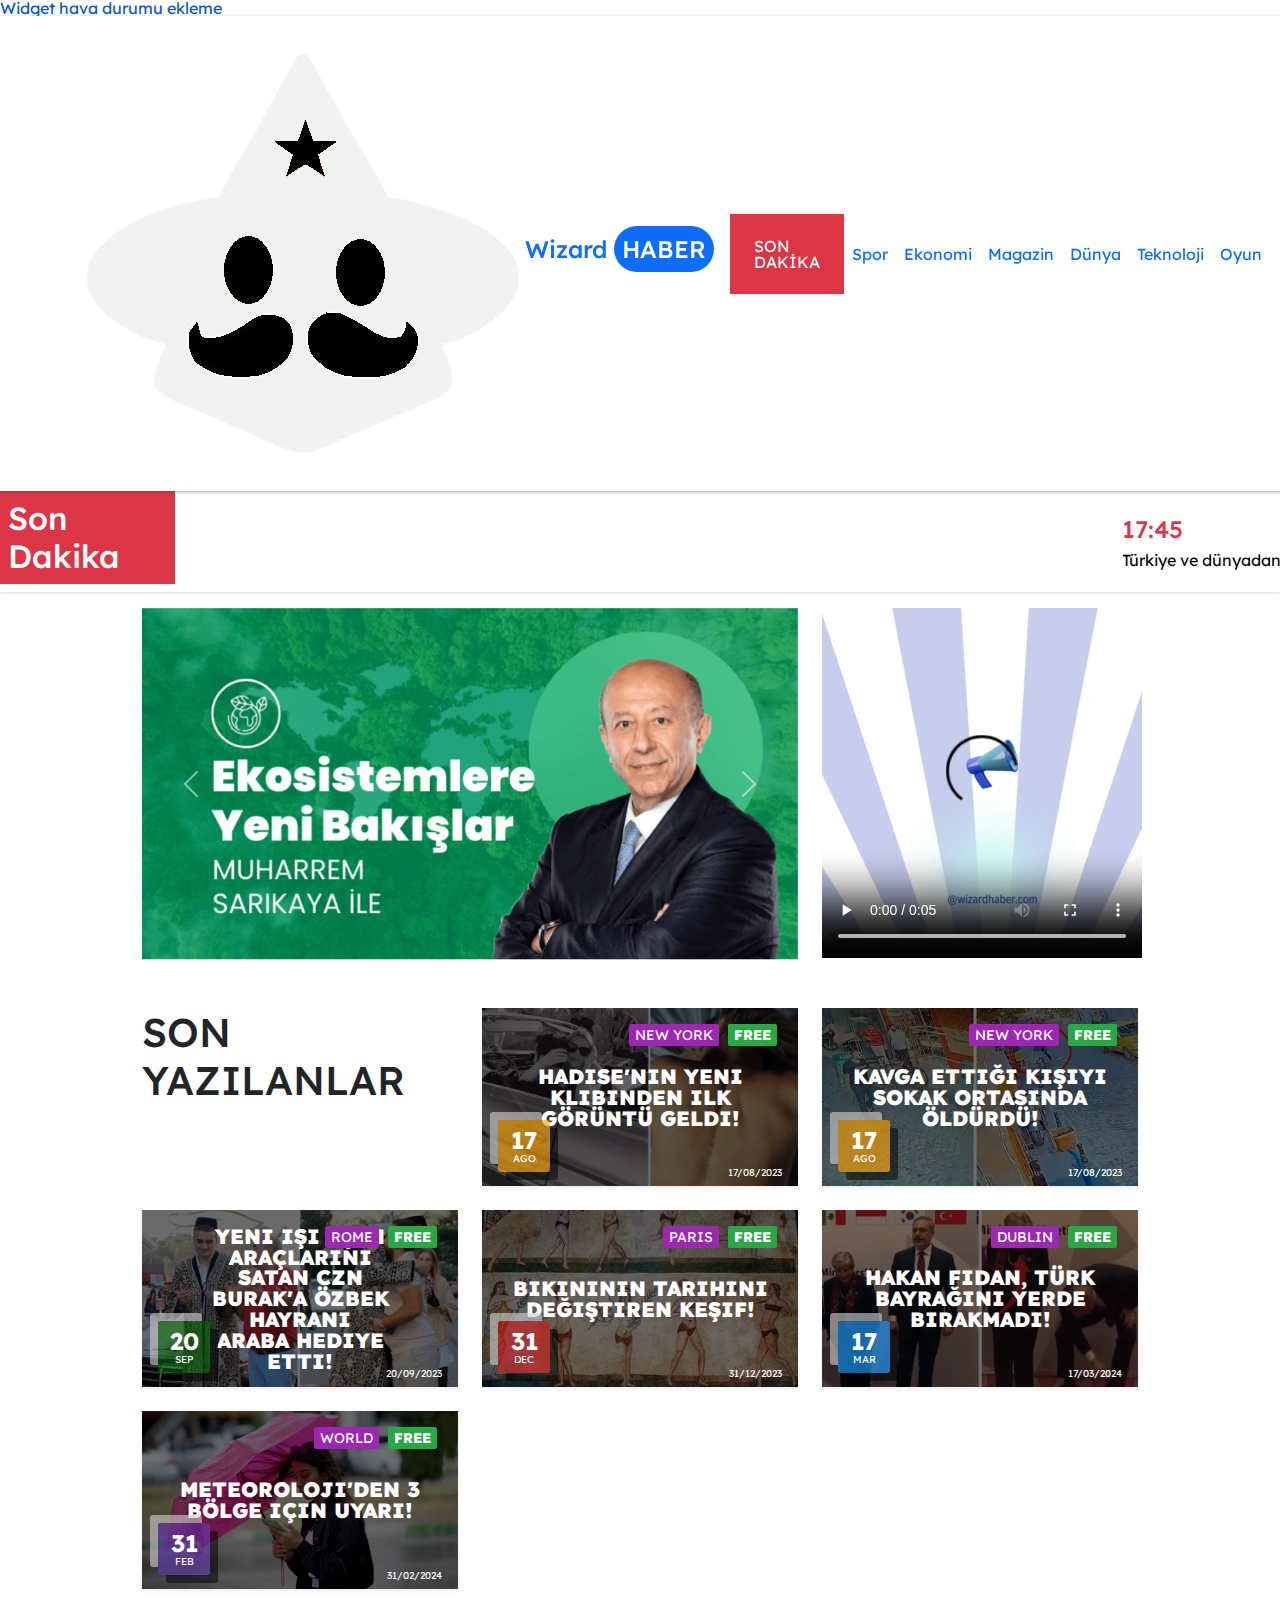
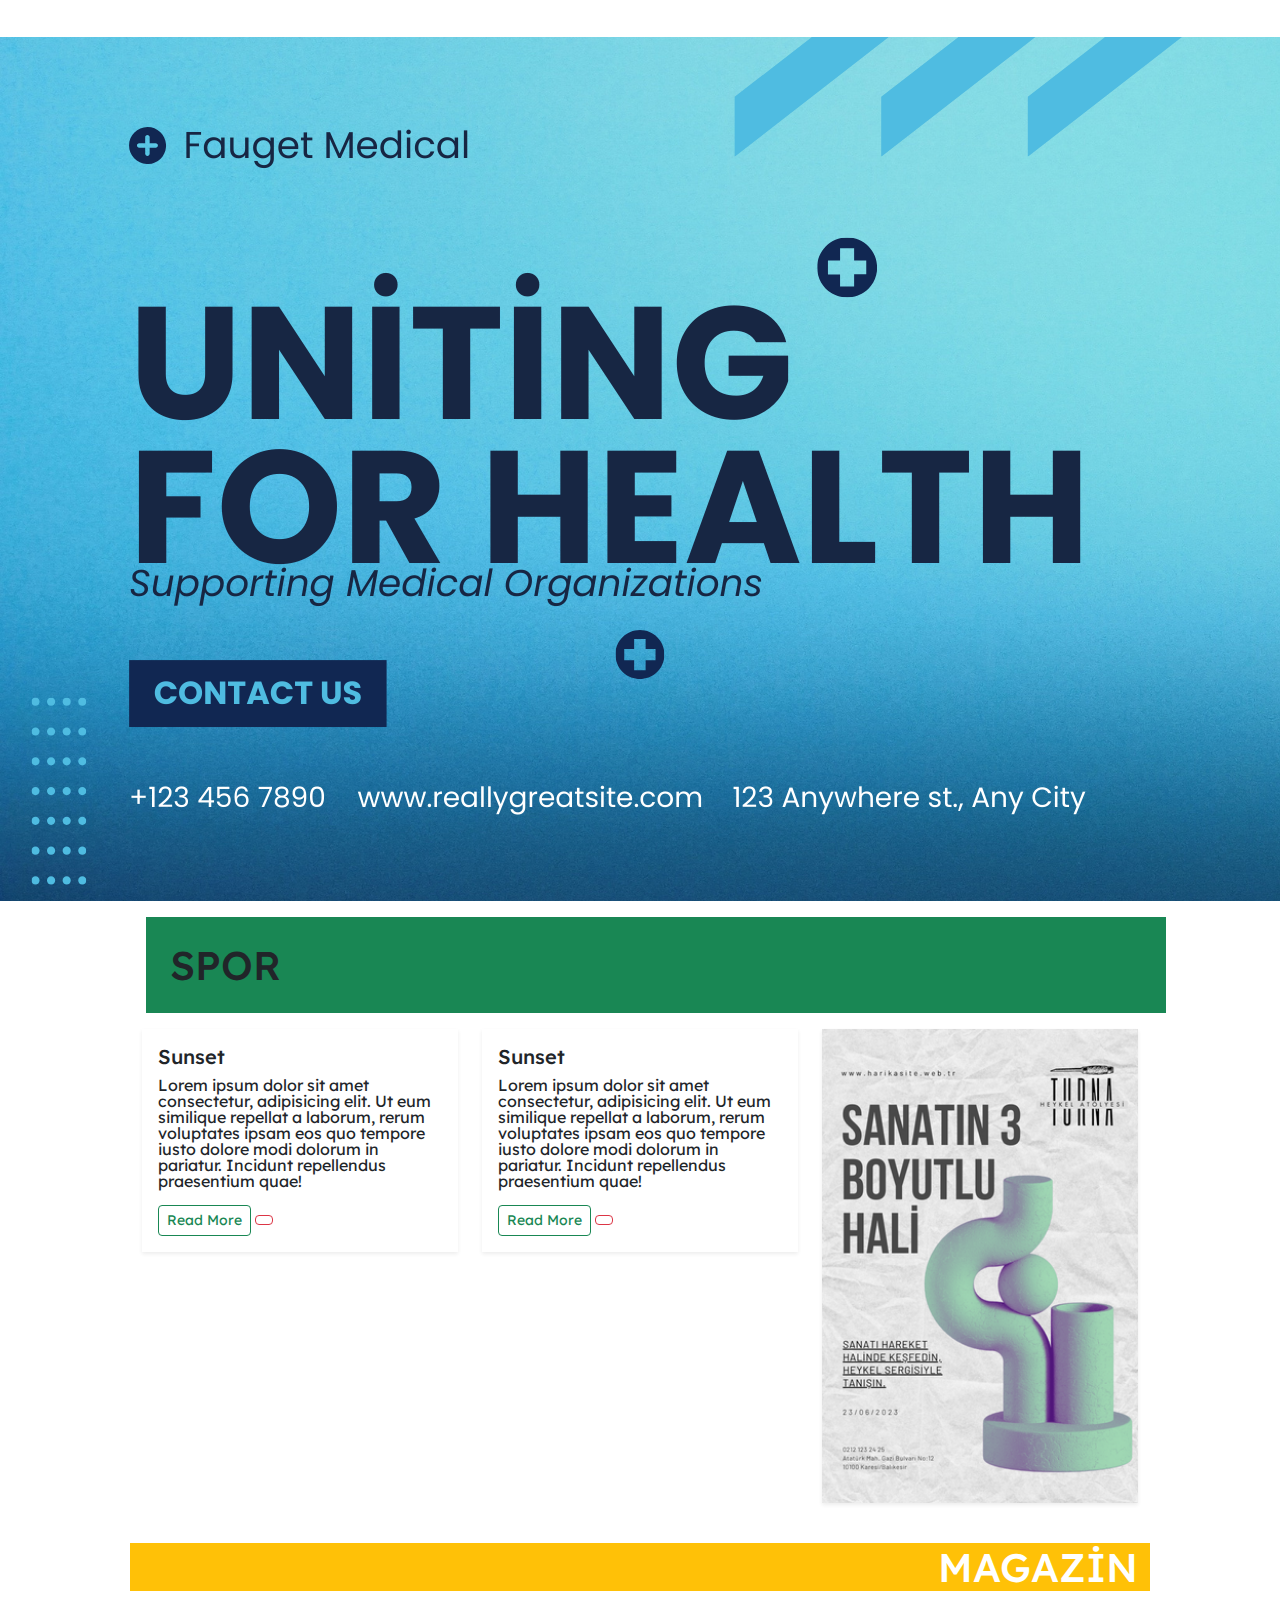
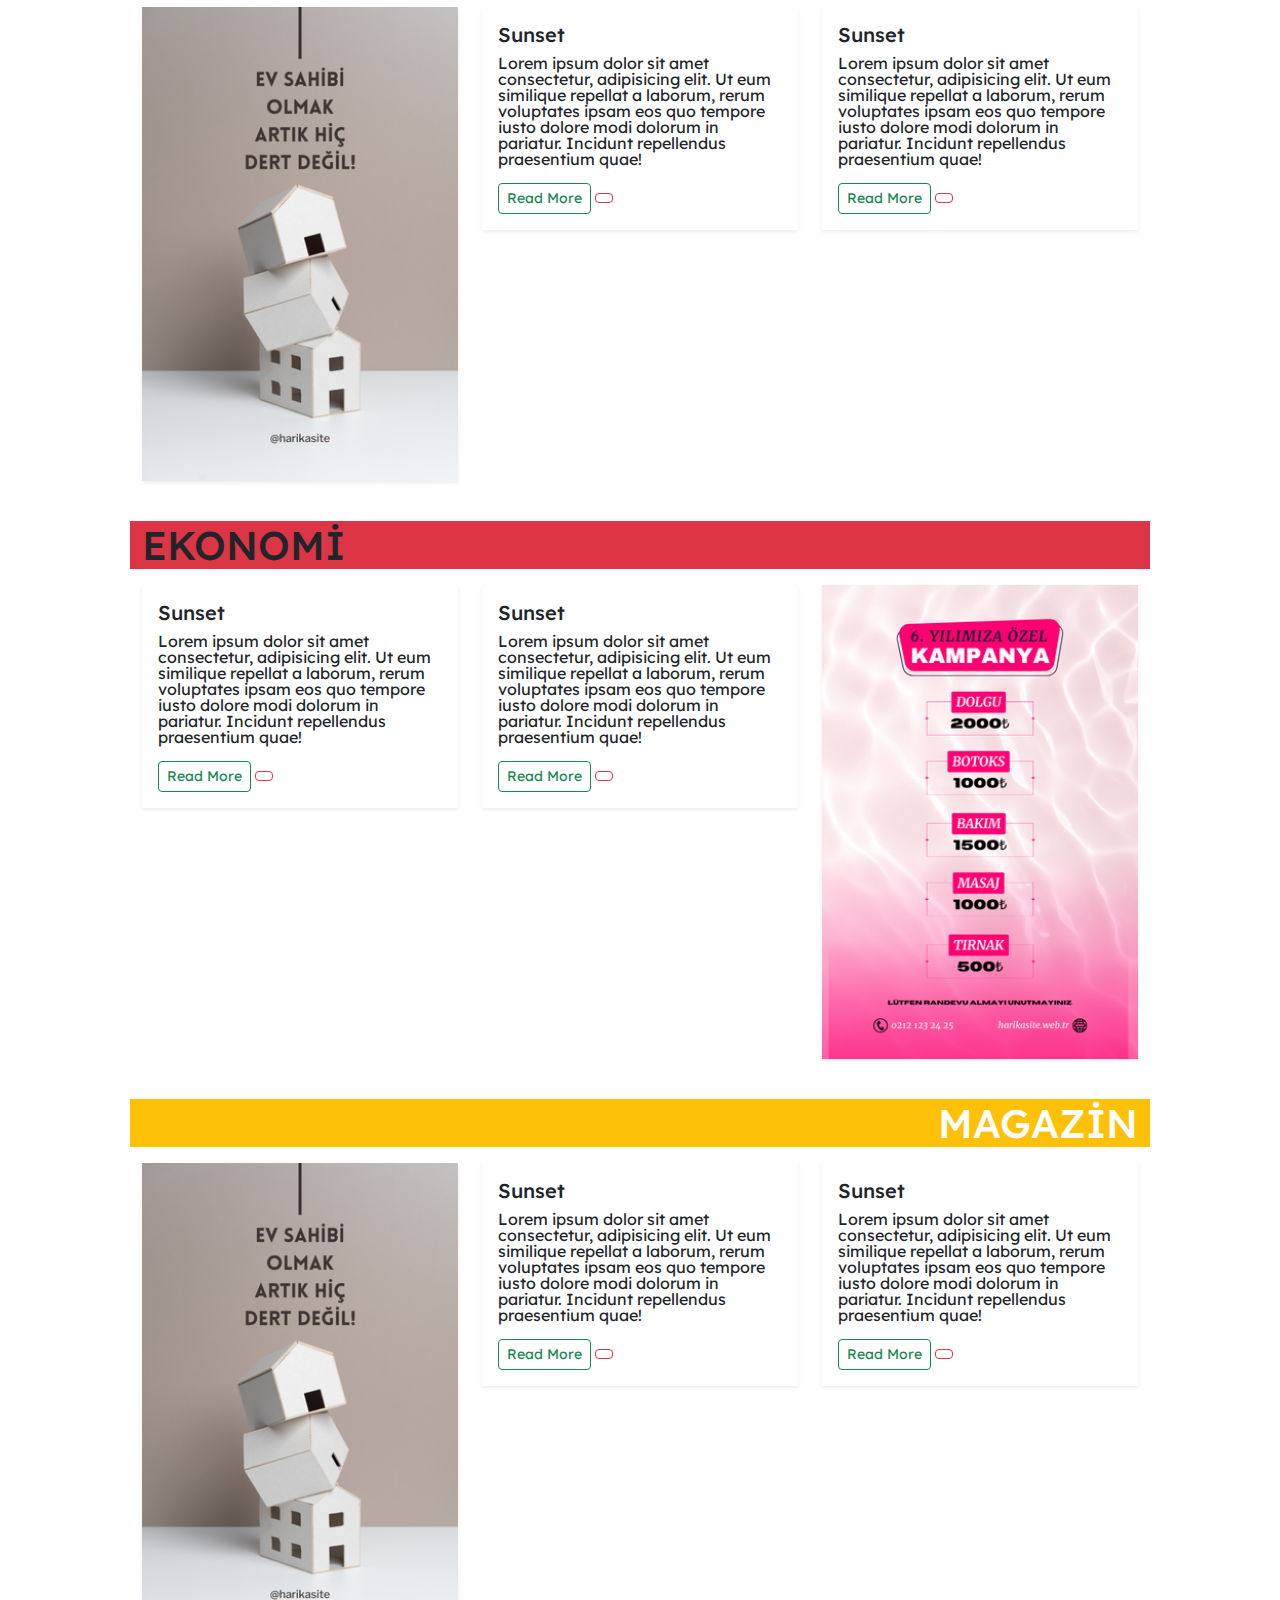
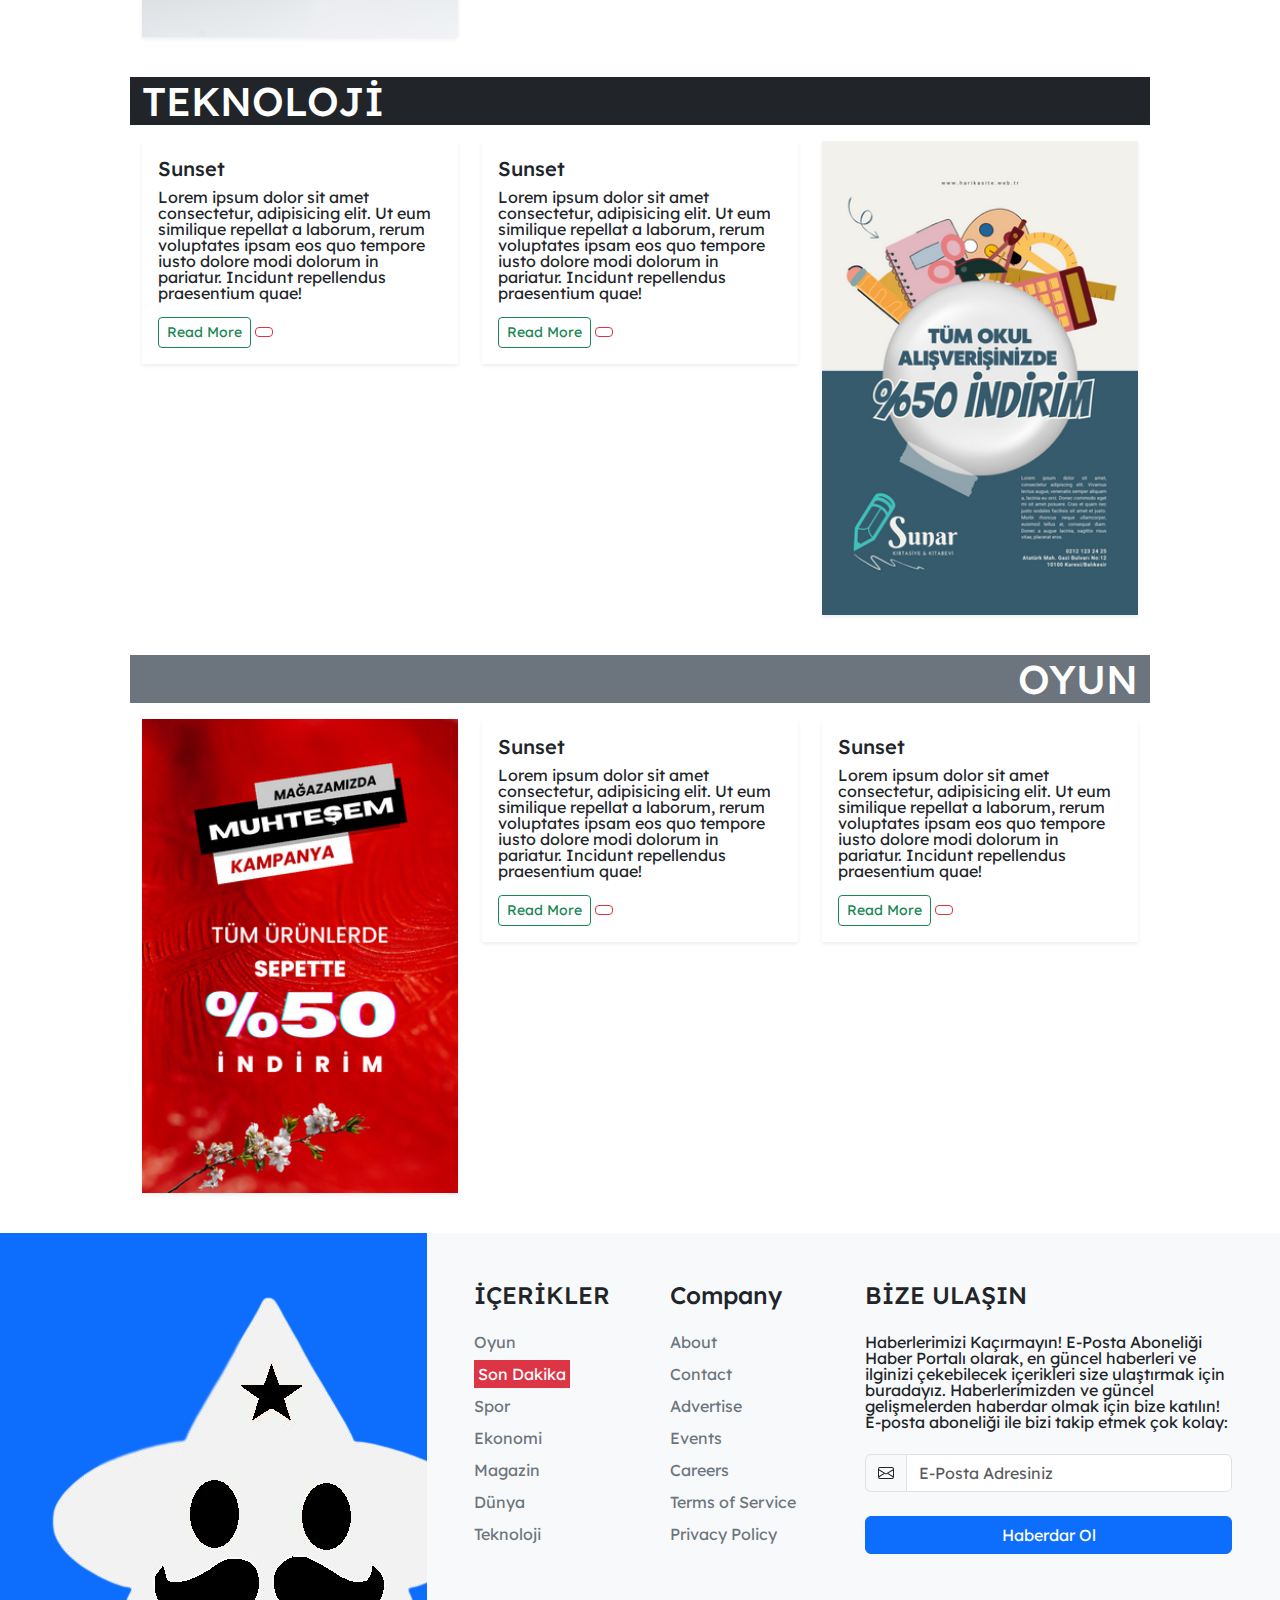
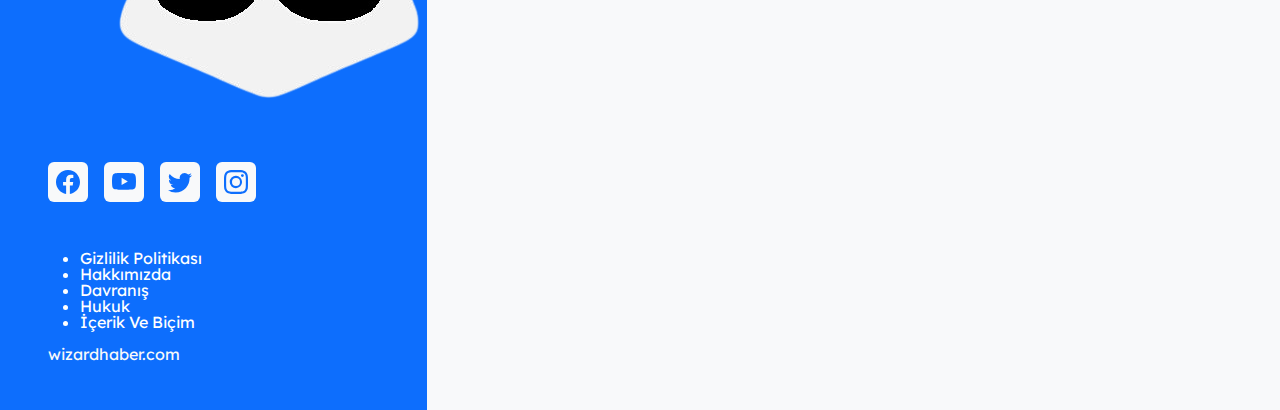
==== commit 4f9e1844: "index.html güncellendi" ====
--- a/templates/index.html
+++ b/templates/index.html
@@ -16,9 +16,10 @@
     crossorigin="anonymous" referrerpolicy="no-referrer" />
   <!-- AOS -->
   <link href="https://unpkg.com/aos@2.3.1/dist/aos.css" rel="stylesheet">
+  <link rel="icon" href="/static/img/spor-removebg-preview.png">
   <!-- CSS -->
   <link rel="stylesheet" href="/static/css/style.css">
-  <title>Wizard Haber | Son Dakika, Spor, Magazin ve Daha Fazlası</title>
+  <title>Wizard Haber | Anasayfa</title>
 </head>
 
 <body>
@@ -33,8 +34,8 @@
   <nav class="navbar navbar-expand-lg navbar-dark bg-white px-0 py-3 sticky-top ">
     <div class="container-xl">
       <!-- Logo -->
-      <a class="navbar-brand d-flex align-items-center" href="#">
-        <img src="/static/img/logo.png" class="h-8" alt="...">
+      <a class="navbar-brand d-flex align-items-center" href="index.html">
+        <img src="/static/img/spor-removebg-preview.png" class="h-10" alt="...">
         <h4 class="text-primary">Wizard <span class="bg-primary text-white p-2 rounded-5">HABER</span></h4>
       </a>
       <!-- Navbar toggle -->
@@ -46,21 +47,21 @@
       <div class="collapse navbar-collapse" id="navbarCollapse">
         <!-- Nav -->
         <div class="navbar-nav mx-lg-auto d-flex align-items-center">
-          <a class="nav-item nav-link active bg-danger p-4" href="#" aria-current="page">SON DAKİKA</a>
-          <a class="nav-item nav-link text-primary" href="#">Spor</a>
-          <a class="nav-item nav-link text-primary" href="#">Ekonomi</a>
-          <a class="nav-item nav-link text-primary" href="#">Magazin</a>
-          <a class="nav-item nav-link text-primary" href="#">Dünya</a>
-          <a class="nav-item nav-link text-primary" href="#">Teknoloji</a>
-          <a class="nav-item nav-link text-primary" href="#">Oyun</a>
+          <a class="nav-item nav-link active bg-danger p-4" href="sondakika.html" aria-current="page">SON DAKİKA</a>
+          <a class="nav-item nav-link text-primary" href="spor.html">Spor</a>
+          <a class="nav-item nav-link text-primary" href="ekonomi.html">Ekonomi</a>
+          <a class="nav-item nav-link text-primary" href="magazin.html">Magazin</a>
+          <a class="nav-item nav-link text-primary" href="dünya.html">Dünya</a>
+          <a class="nav-item nav-link text-primary" href="teknoloji.html">Teknoloji</a>
+          <a class="nav-item nav-link text-primary" href="oyun.html">Oyun</a>
         </div>
         <!-- Right navigation -->
         <div class="navbar-nav ms-lg-4">
-          <a class="nav-item nav-link text-primary" href="#">Giriş Yap</a>
+          <a class="nav-item nav-link text-primary" href="girisyap.html">Giriş Yap</a>
         </div>
         <!-- Action -->
         <div class="d-flex align-items-lg-center mt-3 mt-lg-0">
-          <a href="#" class="btn btn-sm btn-primary w-full w-lg-auto">
+          <a href="kayitol.html" class="btn btn-sm btn-primary w-full w-lg-auto">
             Kayıt Ol
           </a>
         </div>
@@ -616,7 +617,7 @@
               <div class="col-12 col-md-11 col-xl-10">
                 <div class="footer-logo-wrapper">
                   <a class="navbar-brand d-flex align-items-center" href="#">
-                    <img src="/static/img/logo.png" class="h-8" alt="...">
+                    <img src="/static/img/spor-removebg-preview.png" class="h-10" alt="...">
                     <h4 class="text-white">Wizard <span class="bg-white text-primary p-2 rounded-5">HABER</span></h4>
                   </a>
                 </div>
@@ -805,6 +806,7 @@
 
   </footer>
   <!-- Footer End -->
+  <button onclick="topFunction()" id="myBtn" style="font-size: 15px;"><i class="fa-solid fa-arrow-up fa-lg" style="color: #ffffff;"></i> Başa Dön!</button>
 
 
 
@@ -834,4 +836,4 @@
   <script src="/static/js/script.js"></script>
 </body>
 
-</html>+</html>
--- a/static/css/style.css
+++ b/static/css/style.css
@@ -218,6 +218,118 @@
     transition-timing-function: ease-out; 
   }
 
+.tradingview-widget-container{
+  box-shadow: rgba(17, 17, 26, 0.1) 0px 1px 0px, rgba(17, 17, 26, 0.1) 0px 8px 24px, rgba(17, 17, 26, 0.1) 0px 16px 48px;
+}
+
+
+#chartdiv {
+	width	: 100%;
+	height	: 500px;
+}
+#chartdiv .amcharts-map-area {
+  opacity: 1;
+  filter: url(#blur);
+}
+#chartdiv:hover .amcharts-map-area:hover {
+  opacity: 1;
+  filter: none;
+}
+
+.dunya-navbar{
+  background-image: url(/static/img/istockphoto-1327522709-612x612.jpg);
+  background-size: cover;
+  background-repeat: no-repeat;
+}
   /***/
 
-  +.oyun-nav{
+  background-image: url('/static/img/header_bg.svg');
+}
+.oyun.card{
+  border: 1px solid orangered;
+}
+.oyun-footer{
+  background-image: url('/static/img/header_bg.svg');
+  background-size: cover;
+  background-repeat: no-repeat;
+}
+.oyun-footer-2{
+  background-image: url('/static/img/bgDarkBlue.svg');
+}
+.oyun {
+  background: rgb(255, 198, 9);
+  background: linear-gradient(270deg, #ffc609 0%, #ff8400 100%);
+}
+
+.contact input{
+  border: 2px solid black;
+}
+.contact textarea{
+  border: 2px solid black;
+}
+
+.card-magazin{
+  box-shadow: 0 3px 6px rgba(0,0,0,0.16), 0 3px 6px rgba(0,0,0,0.23);
+}
+
+/* Teknoloji sayfası css */
+.marquee{
+  box-shadow: rgba(0, 0, 0, 0.1) 0px 1px 3px 0px, rgba(0, 0, 0, 0.06) 0px 1px 2px 0px;
+}
+
+nav{
+  box-shadow: rgba(60, 64, 67, 0.3) 0px 1px 2px 0px, rgba(60, 64, 67, 0.15) 0px 1px 3px 1px;
+}
+.container {
+    max-width: 1020px !important;
+}
+
+.teknoloji-card img{
+  background-size: cover;
+}
+
+
+.teknoloji-nav{
+  background-image: url(/static/img/blog-20221013044313-90.jpg);
+}
+
+.arka-plan{
+  background-image: url(/static/img/blog-20221013044313-90.jpg);
+
+}
+  
+.divider:after,
+.divider:before {
+content: "";
+flex: 1;
+height: 1px;
+background: #eee;
+}
+.h-custom {
+height: calc(100% - 73px);
+}
+@media (max-width: 450px) {
+.h-custom {
+height: 100%;
+}
+}
+
+#myBtn {
+  display: none;
+  position: fixed;
+  bottom: 20px;
+  right: 20px;
+  z-index: 99999;
+  border: none;
+  font-size: 18px;
+  background-color: rgb(0, 0, 0);
+  color: white;
+  cursor: pointer;
+  padding: 10px 15px;
+  border-radius: 20px;
+}
+
+#myBtn:hover {
+  background-color: #353535;
+}
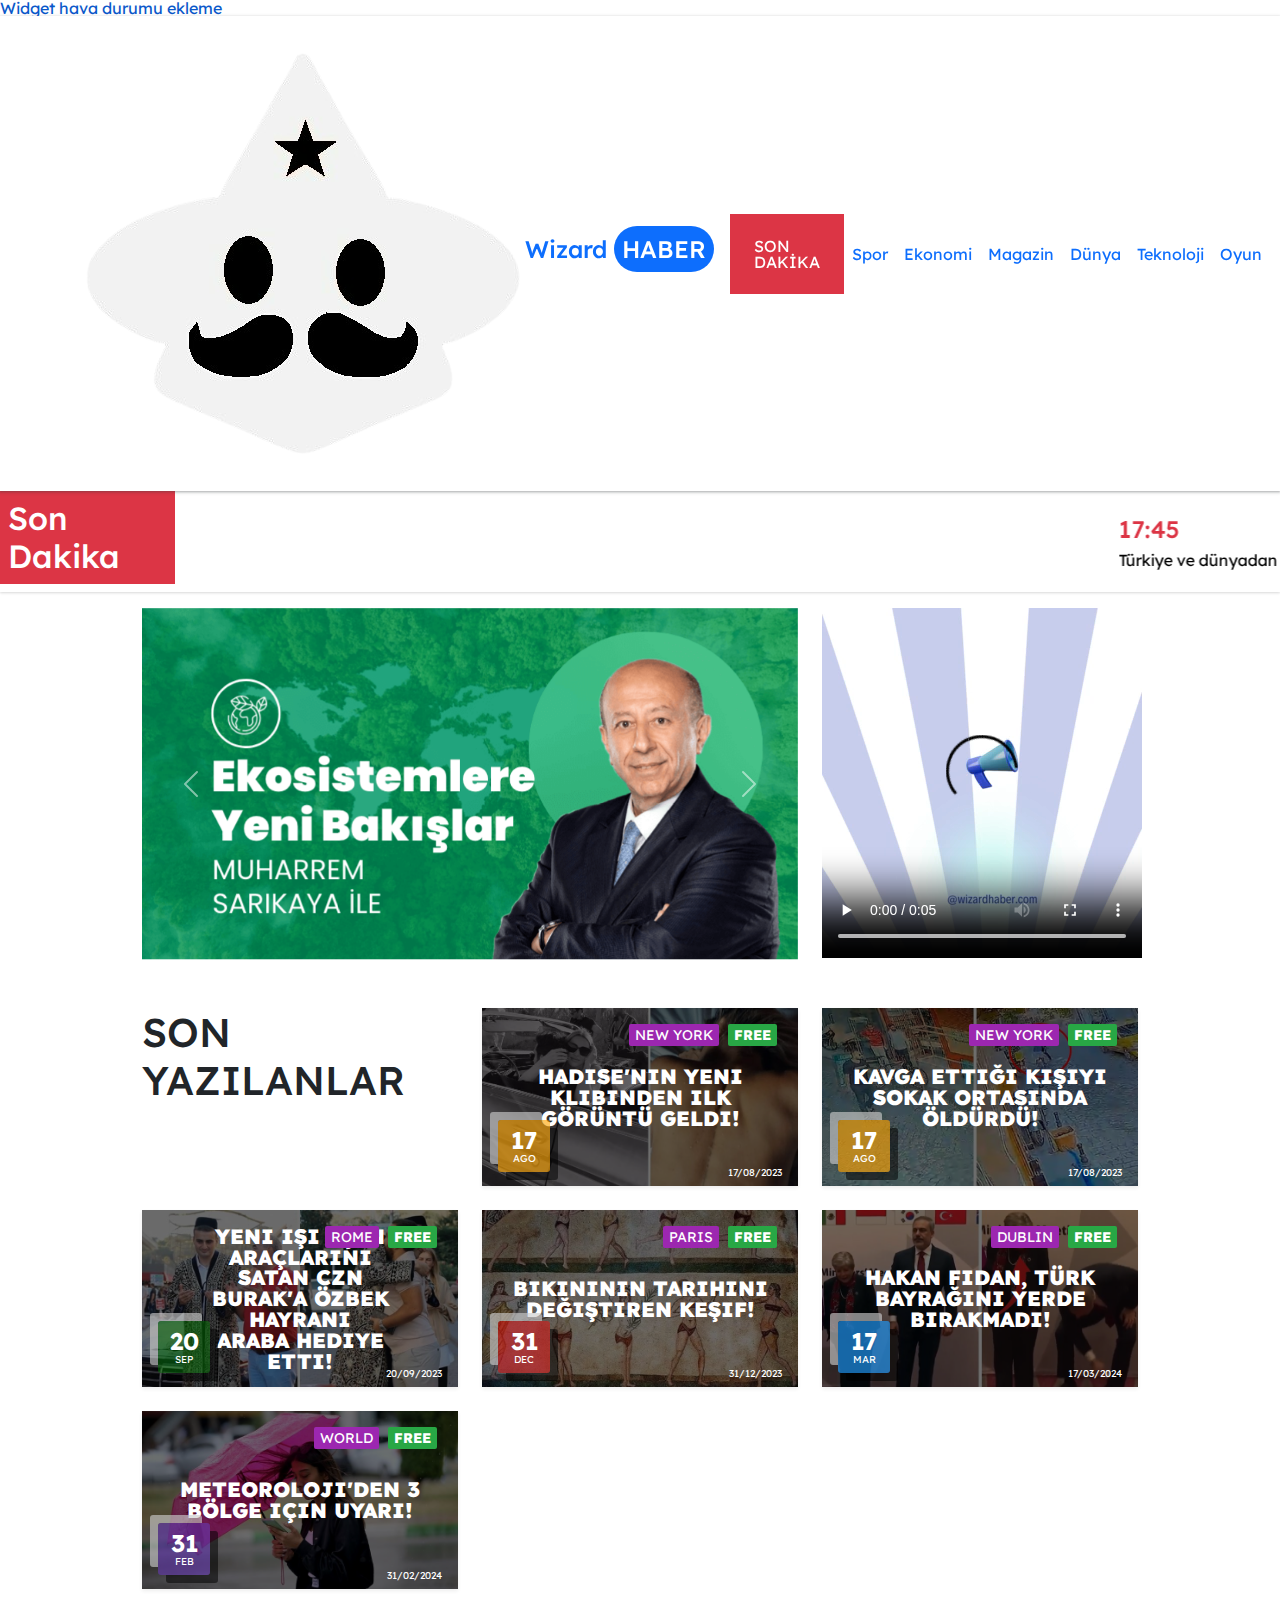
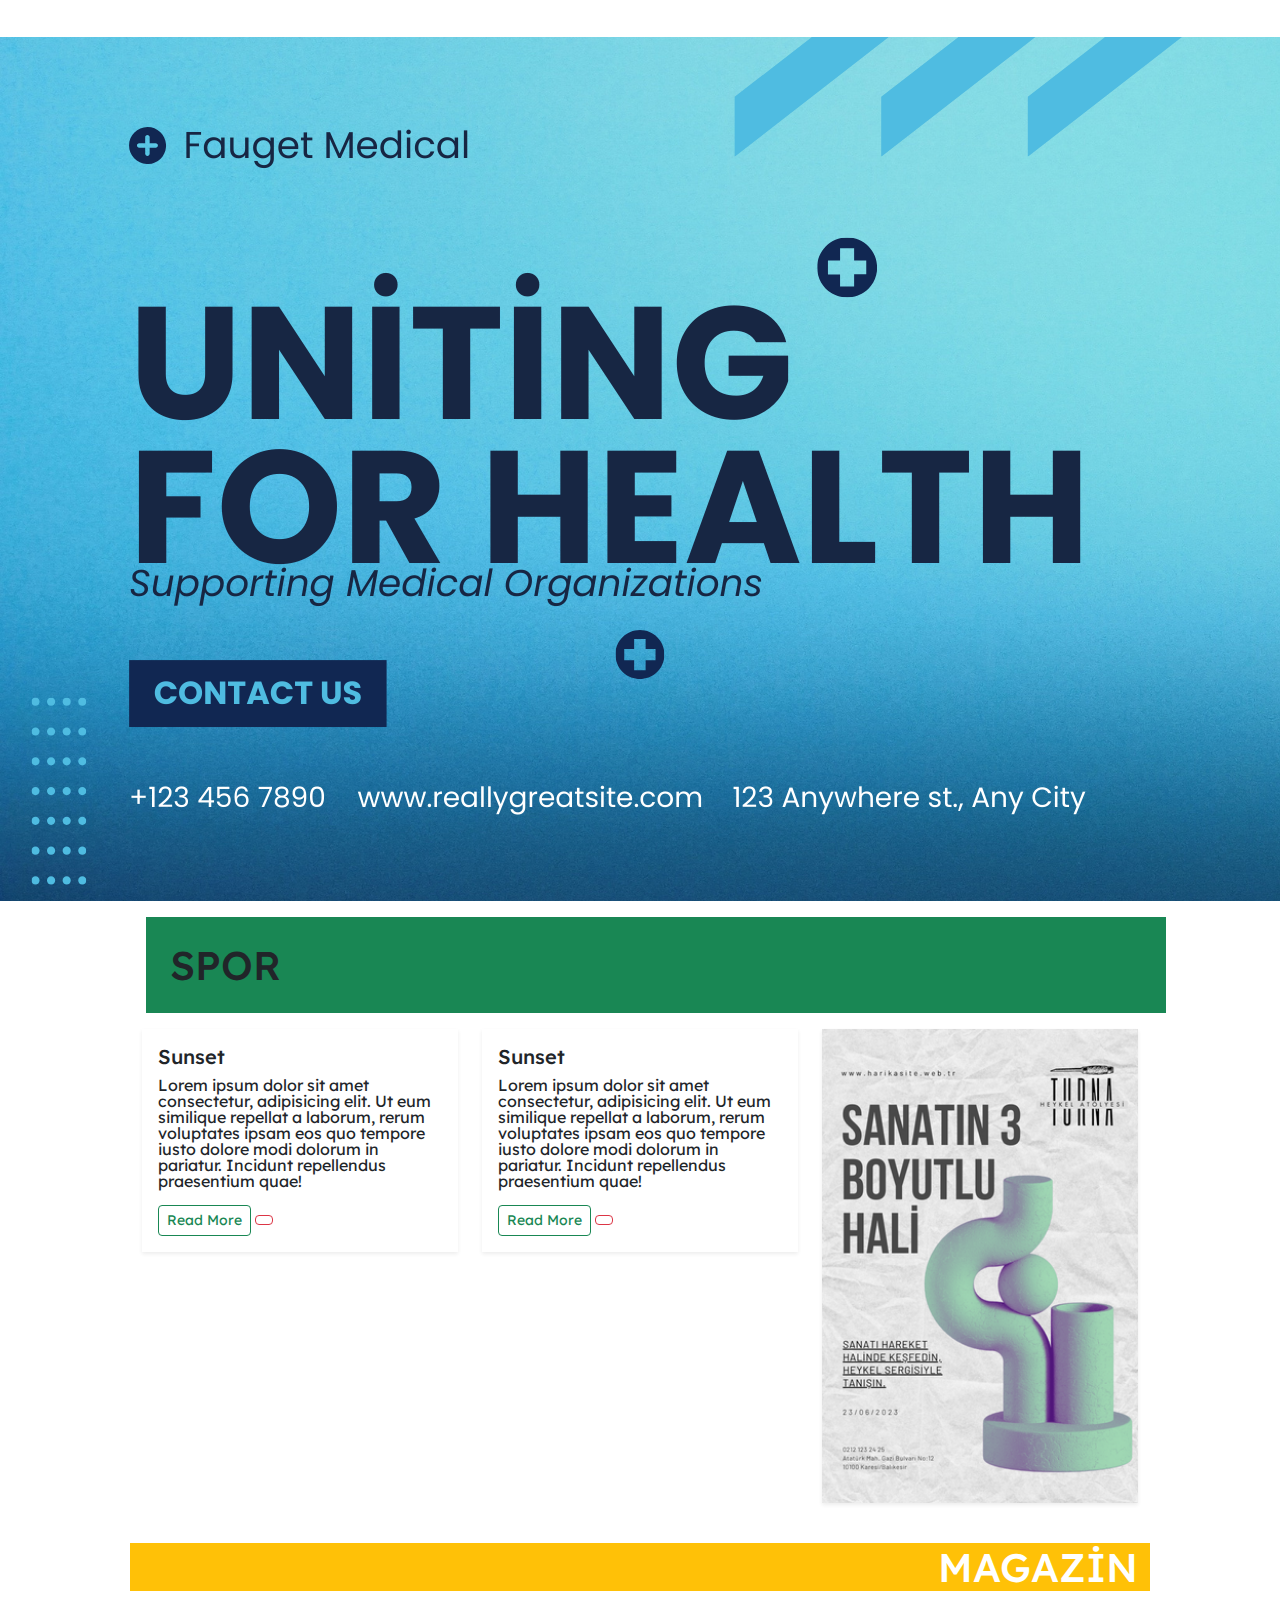
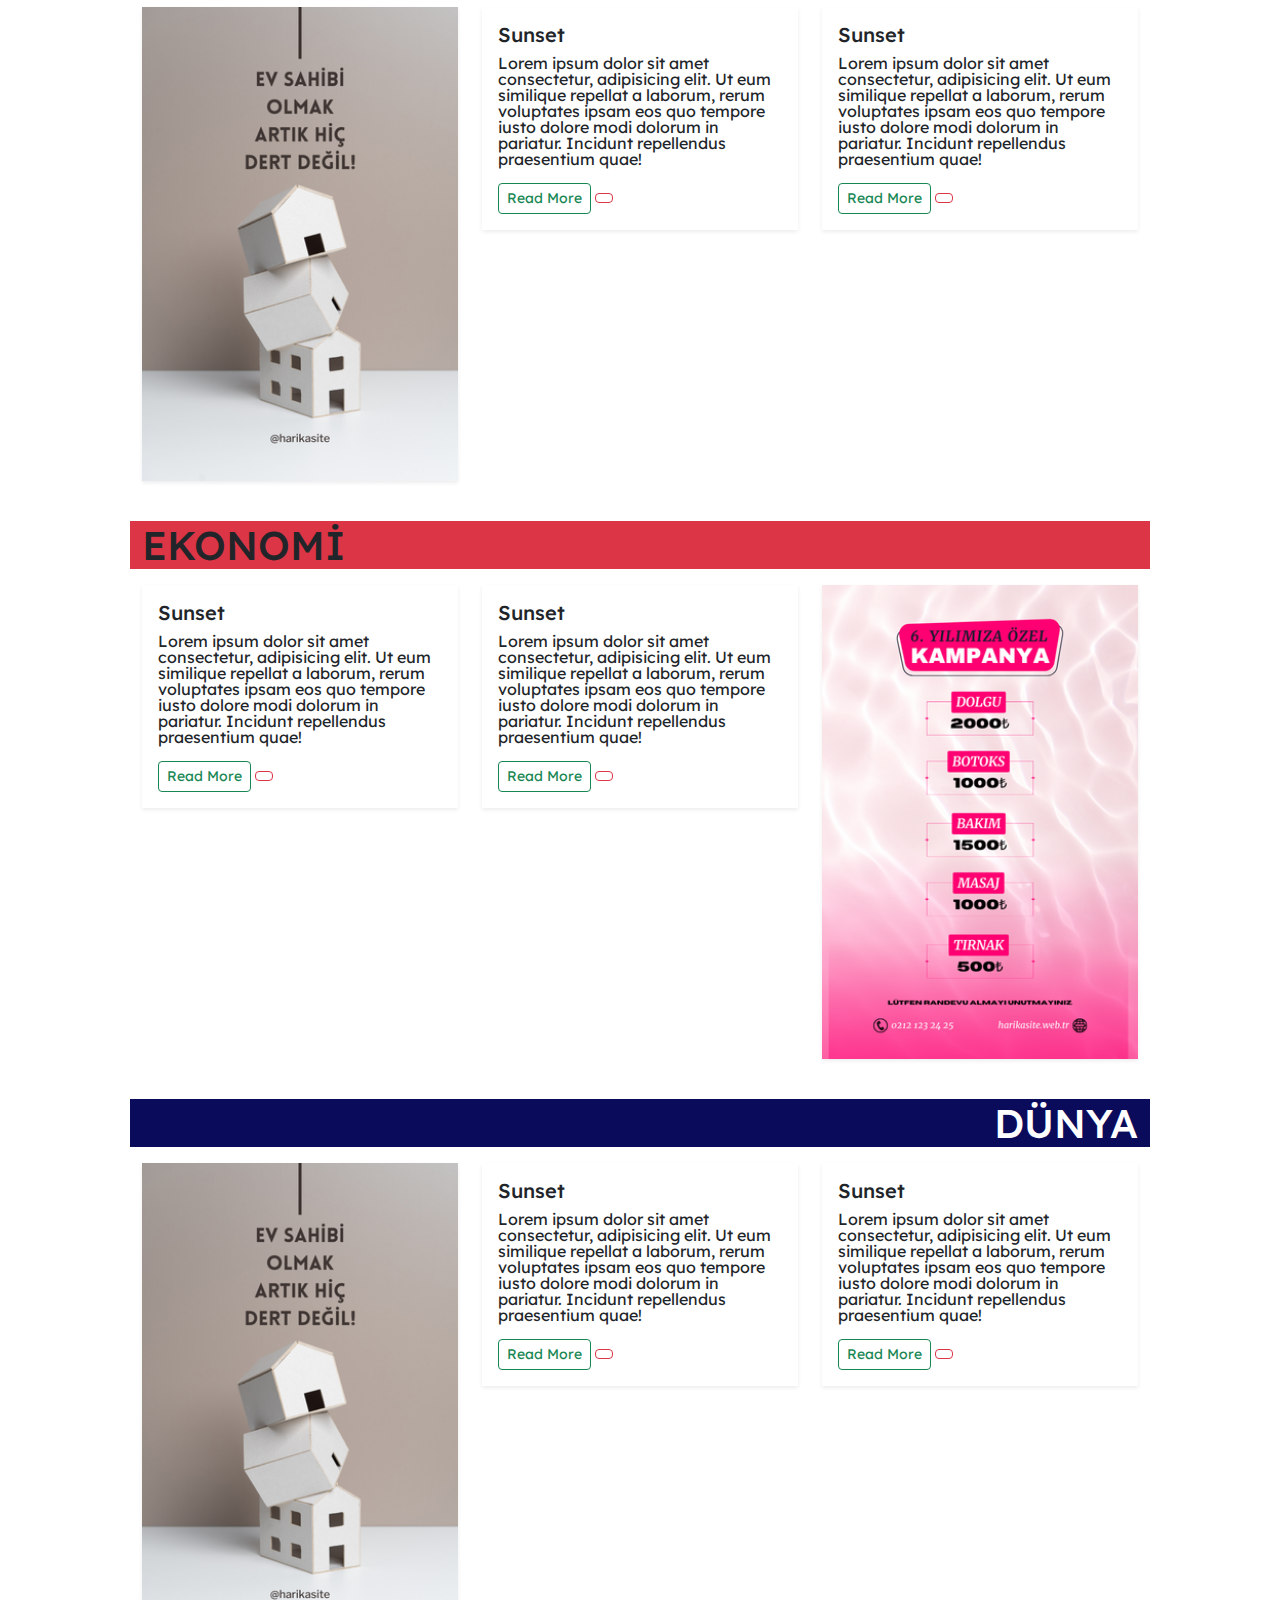
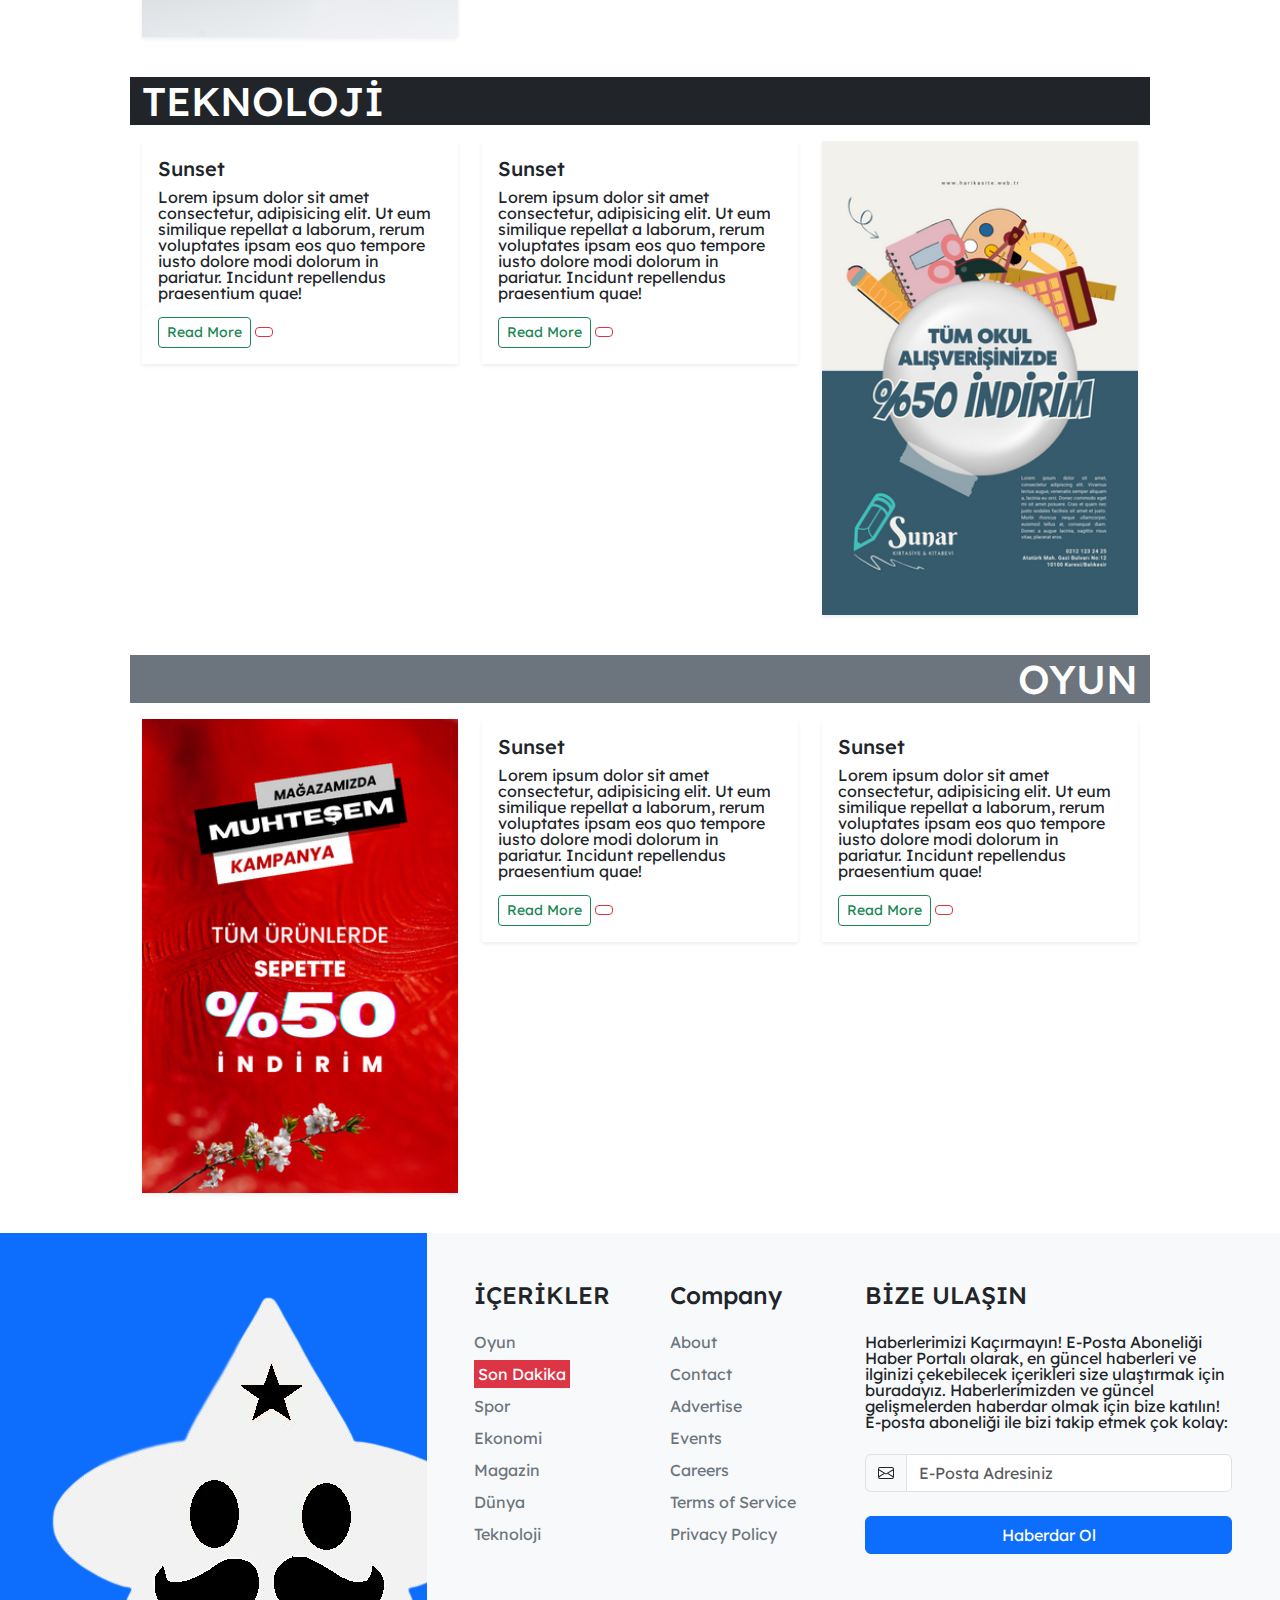
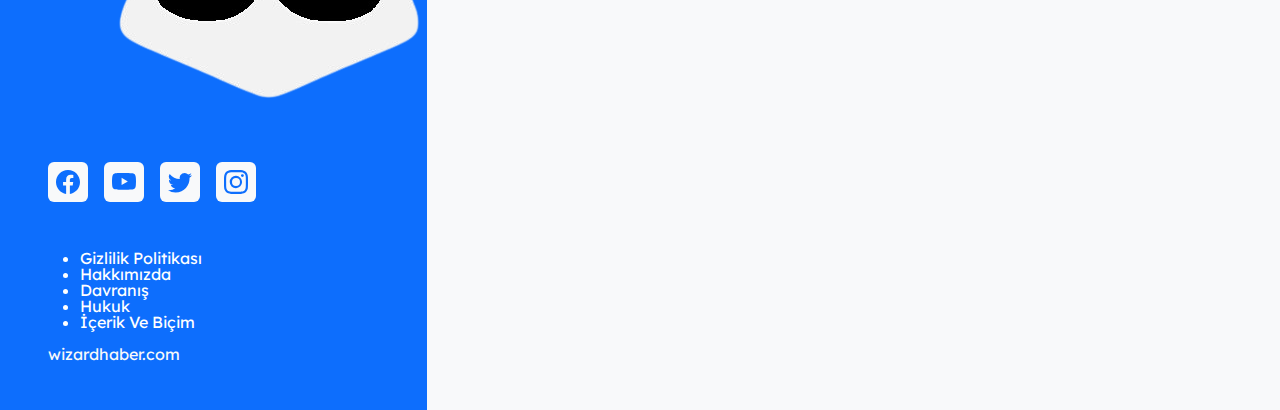
==== commit 2a8fb55c: "index.html güncellendi" ====
--- a/templates/index.html
+++ b/templates/index.html
@@ -467,8 +467,7 @@
    <!-- Dünya Kategori Start-->
    <div class="container mt-3">
     <div class="row">
-      <h1 class="text-end bg-warning text-white mb-3"><i class="fa-solid fa-video fa-fade fa-sm"
-          style="color: #ffffff;"></i> MAGAZİN</h1>
+     <h1 style="background-color: rgb(11, 11, 92);" class="text-end  text-white mb-3"><i class="fa-solid fa-earth-europe fa-flip fa-sm" style="color: #ffffff;"></i> DÜNYA</h1>
       <div class="col-lg-4 mb-4">
         <div class="card">
           <img
